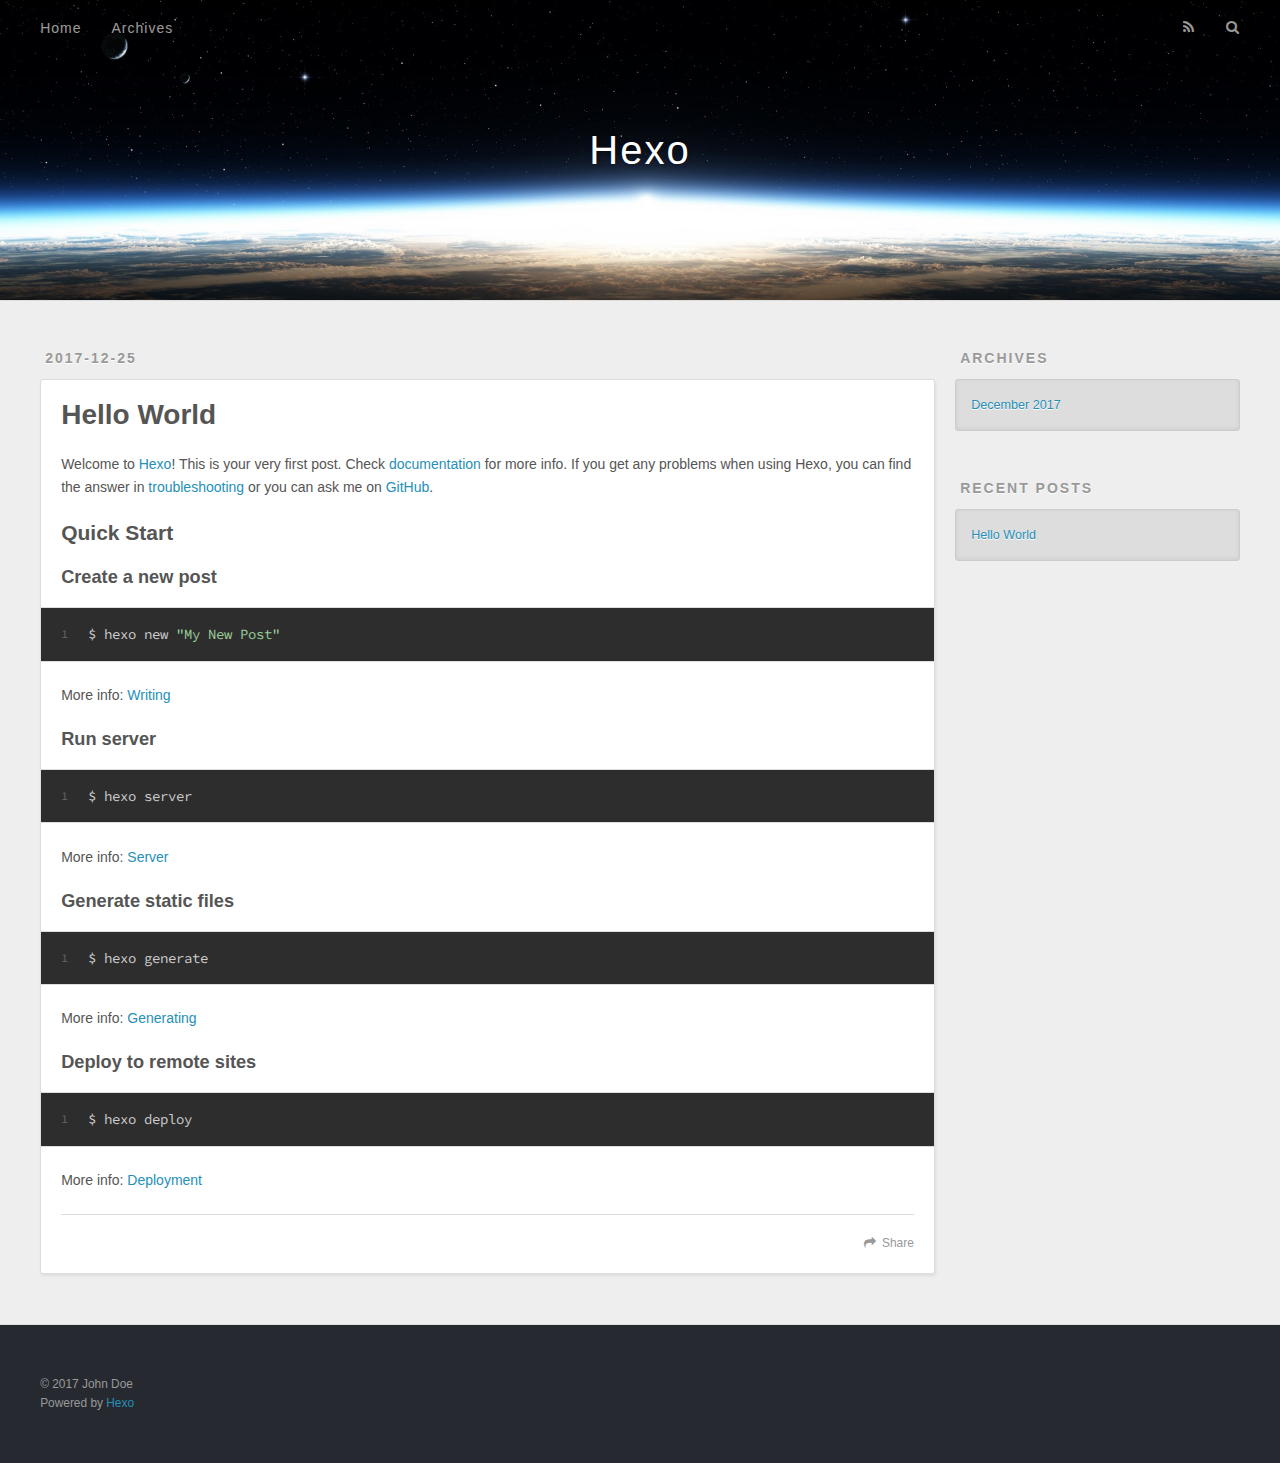
==== index.html @ cd7e205b "Site updated: 2017-12-25 20:25:57" ====
<!DOCTYPE html>
<html>
<head>
  <meta charset="utf-8">
  

  
  <title>Hexo</title>
  <meta name="viewport" content="width=device-width, initial-scale=1, maximum-scale=1">
  <meta property="og:type" content="website">
<meta property="og:title" content="Hexo">
<meta property="og:url" content="http://yoursite.com/index.html">
<meta property="og:site_name" content="Hexo">
<meta name="twitter:card" content="summary">
<meta name="twitter:title" content="Hexo">
  
    <link rel="alternate" href="/atom.xml" title="Hexo" type="application/atom+xml">
  
  
    <link rel="icon" href="/favicon.png">
  
  
    <link href="//fonts.googleapis.com/css?family=Source+Code+Pro" rel="stylesheet" type="text/css">
  
  <link rel="stylesheet" href="/css/style.css">
</head>

<body>
  <div id="container">
    <div id="wrap">
      <header id="header">
  <div id="banner"></div>
  <div id="header-outer" class="outer">
    <div id="header-title" class="inner">
      <h1 id="logo-wrap">
        <a href="/" id="logo">Hexo</a>
      </h1>
      
    </div>
    <div id="header-inner" class="inner">
      <nav id="main-nav">
        <a id="main-nav-toggle" class="nav-icon"></a>
        
          <a class="main-nav-link" href="/">Home</a>
        
          <a class="main-nav-link" href="/archives">Archives</a>
        
      </nav>
      <nav id="sub-nav">
        
          <a id="nav-rss-link" class="nav-icon" href="/atom.xml" title="RSS Feed"></a>
        
        <a id="nav-search-btn" class="nav-icon" title="Search"></a>
      </nav>
      <div id="search-form-wrap">
        <form action="//google.com/search" method="get" accept-charset="UTF-8" class="search-form"><input type="search" name="q" class="search-form-input" placeholder="Search"><button type="submit" class="search-form-submit">&#xF002;</button><input type="hidden" name="sitesearch" value="http://yoursite.com"></form>
      </div>
    </div>
  </div>
</header>
      <div class="outer">
        <section id="main">
  
    <article id="post-hello-world" class="article article-type-post" itemscope itemprop="blogPost">
  <div class="article-meta">
    <a href="/2017/12/25/hello-world/" class="article-date">
  <time datetime="2017-12-25T12:20:22.756Z" itemprop="datePublished">2017-12-25</time>
</a>
    
  </div>
  <div class="article-inner">
    
    
      <header class="article-header">
        
  
    <h1 itemprop="name">
      <a class="article-title" href="/2017/12/25/hello-world/">Hello World</a>
    </h1>
  

      </header>
    
    <div class="article-entry" itemprop="articleBody">
      
        <p>Welcome to <a href="https://hexo.io/" target="_blank" rel="noopener">Hexo</a>! This is your very first post. Check <a href="https://hexo.io/docs/" target="_blank" rel="noopener">documentation</a> for more info. If you get any problems when using Hexo, you can find the answer in <a href="https://hexo.io/docs/troubleshooting.html" target="_blank" rel="noopener">troubleshooting</a> or you can ask me on <a href="https://github.com/hexojs/hexo/issues" target="_blank" rel="noopener">GitHub</a>.</p>
<h2 id="Quick-Start"><a href="#Quick-Start" class="headerlink" title="Quick Start"></a>Quick Start</h2><h3 id="Create-a-new-post"><a href="#Create-a-new-post" class="headerlink" title="Create a new post"></a>Create a new post</h3><figure class="highlight bash"><table><tr><td class="gutter"><pre><span class="line">1</span><br></pre></td><td class="code"><pre><span class="line">$ hexo new <span class="string">"My New Post"</span></span><br></pre></td></tr></table></figure>
<p>More info: <a href="https://hexo.io/docs/writing.html" target="_blank" rel="noopener">Writing</a></p>
<h3 id="Run-server"><a href="#Run-server" class="headerlink" title="Run server"></a>Run server</h3><figure class="highlight bash"><table><tr><td class="gutter"><pre><span class="line">1</span><br></pre></td><td class="code"><pre><span class="line">$ hexo server</span><br></pre></td></tr></table></figure>
<p>More info: <a href="https://hexo.io/docs/server.html" target="_blank" rel="noopener">Server</a></p>
<h3 id="Generate-static-files"><a href="#Generate-static-files" class="headerlink" title="Generate static files"></a>Generate static files</h3><figure class="highlight bash"><table><tr><td class="gutter"><pre><span class="line">1</span><br></pre></td><td class="code"><pre><span class="line">$ hexo generate</span><br></pre></td></tr></table></figure>
<p>More info: <a href="https://hexo.io/docs/generating.html" target="_blank" rel="noopener">Generating</a></p>
<h3 id="Deploy-to-remote-sites"><a href="#Deploy-to-remote-sites" class="headerlink" title="Deploy to remote sites"></a>Deploy to remote sites</h3><figure class="highlight bash"><table><tr><td class="gutter"><pre><span class="line">1</span><br></pre></td><td class="code"><pre><span class="line">$ hexo deploy</span><br></pre></td></tr></table></figure>
<p>More info: <a href="https://hexo.io/docs/deployment.html" target="_blank" rel="noopener">Deployment</a></p>

      
    </div>
    <footer class="article-footer">
      <a data-url="http://yoursite.com/2017/12/25/hello-world/" data-id="cjbm6ezu00000p8v0qogr33lc" class="article-share-link">Share</a>
      
      
    </footer>
  </div>
  
</article>


  


</section>
        
          <aside id="sidebar">
  
    

  
    

  
    
  
    
  <div class="widget-wrap">
    <h3 class="widget-title">Archives</h3>
    <div class="widget">
      <ul class="archive-list"><li class="archive-list-item"><a class="archive-list-link" href="/archives/2017/12/">December 2017</a></li></ul>
    </div>
  </div>


  
    
  <div class="widget-wrap">
    <h3 class="widget-title">Recent Posts</h3>
    <div class="widget">
      <ul>
        
          <li>
            <a href="/2017/12/25/hello-world/">Hello World</a>
          </li>
        
      </ul>
    </div>
  </div>

  
</aside>
        
      </div>
      <footer id="footer">
  
  <div class="outer">
    <div id="footer-info" class="inner">
      &copy; 2017 John Doe<br>
      Powered by <a href="http://hexo.io/" target="_blank">Hexo</a>
    </div>
  </div>
</footer>
    </div>
    <nav id="mobile-nav">
  
    <a href="/" class="mobile-nav-link">Home</a>
  
    <a href="/archives" class="mobile-nav-link">Archives</a>
  
</nav>
    

<script src="//ajax.googleapis.com/ajax/libs/jquery/2.0.3/jquery.min.js"></script>


  <link rel="stylesheet" href="/fancybox/jquery.fancybox.css">
  <script src="/fancybox/jquery.fancybox.pack.js"></script>


<script src="/js/script.js"></script>



  </div>
</body>
</html>
---- css/style.css ----
body {
  width: 100%;
}
body:before,
body:after {
  content: "";
  display: table;
}
body:after {
  clear: both;
}
html,
body,
div,
span,
applet,
object,
iframe,
h1,
h2,
h3,
h4,
h5,
h6,
p,
blockquote,
pre,
a,
abbr,
acronym,
address,
big,
cite,
code,
del,
dfn,
em,
img,
ins,
kbd,
q,
s,
samp,
small,
strike,
strong,
sub,
sup,
tt,
var,
dl,
dt,
dd,
ol,
ul,
li,
fieldset,
form,
label,
legend,
table,
caption,
tbody,
tfoot,
thead,
tr,
th,
td {
  margin: 0;
  padding: 0;
  border: 0;
  outline: 0;
  font-weight: inherit;
  font-style: inherit;
  font-family: inherit;
  font-size: 100%;
  vertical-align: baseline;
}
body {
  line-height: 1;
  color: #000;
  background: #fff;
}
ol,
ul {
  list-style: none;
}
table {
  border-collapse: separate;
  border-spacing: 0;
  vertical-align: middle;
}
caption,
th,
td {
  text-align: left;
  font-weight: normal;
  vertical-align: middle;
}
a img {
  border: none;
}
input,
button {
  margin: 0;
  padding: 0;
}
input::-moz-focus-inner,
button::-moz-focus-inner {
  border: 0;
  padding: 0;
}
@font-face {
  font-family: FontAwesome;
  font-style: normal;
  font-weight: normal;
  src: url("fonts/fontawesome-webfont.eot?v=#4.0.3");
  src: url("fonts/fontawesome-webfont.eot?#iefix&v=#4.0.3") format("embedded-opentype"), url("fonts/fontawesome-webfont.woff?v=#4.0.3") format("woff"), url("fonts/fontawesome-webfont.ttf?v=#4.0.3") format("truetype"), url("fonts/fontawesome-webfont.svg#fontawesomeregular?v=#4.0.3") format("svg");
}
html,
body,
#container {
  height: 100%;
}
body {
  background: #eee;
  font: 14px -apple-system, BlinkMacSystemFont, "Segoe UI", "Roboto", "Oxygen", "Ubuntu", "Cantarell", "Fira Sans", "Droid Sans", "Helvetica Neue", sans-serif;
  -webkit-text-size-adjust: 100%;
}
.outer {
  max-width: 1220px;
  margin: 0 auto;
  padding: 0 20px;
}
.outer:before,
.outer:after {
  content: "";
  display: table;
}
.outer:after {
  clear: both;
}
.inner {
  display: inline;
  float: left;
  width: 98.33333333333333%;
  margin: 0 0.833333333333333%;
}
.left,
.alignleft {
  float: left;
}
.right,
.alignright {
  float: right;
}
.clear {
  clear: both;
}
#container {
  position: relative;
}
.mobile-nav-on {
  overflow: hidden;
}
#wrap {
  height: 100%;
  width: 100%;
  position: absolute;
  top: 0;
  left: 0;
  -webkit-transition: 0.2s ease-out;
  -moz-transition: 0.2s ease-out;
  -ms-transition: 0.2s ease-out;
  transition: 0.2s ease-out;
  z-index: 1;
  background: #eee;
}
.mobile-nav-on #wrap {
  left: 280px;
}
@media screen and (min-width: 768px) {
  #main {
    display: inline;
    float: left;
    width: 73.33333333333333%;
    margin: 0 0.833333333333333%;
  }
}
.article-date,
.article-category-link,
.archive-year,
.widget-title {
  text-decoration: none;
  text-transform: uppercase;
  letter-spacing: 2px;
  color: #999;
  margin-bottom: 1em;
  margin-left: 5px;
  line-height: 1em;
  text-shadow: 0 1px #fff;
  font-weight: bold;
}
.article-inner,
.archive-article-inner {
  background: #fff;
  -webkit-box-shadow: 1px 2px 3px #ddd;
  box-shadow: 1px 2px 3px #ddd;
  border: 1px solid #ddd;
  border-radius: 3px;
}
.article-entry h1,
.widget h1 {
  font-size: 2em;
}
.article-entry h2,
.widget h2 {
  font-size: 1.5em;
}
.article-entry h3,
.widget h3 {
  font-size: 1.3em;
}
.article-entry h4,
.widget h4 {
  font-size: 1.2em;
}
.article-entry h5,
.widget h5 {
  font-size: 1em;
}
.article-entry h6,
.widget h6 {
  font-size: 1em;
  color: #999;
}
.article-entry hr,
.widget hr {
  border: 1px dashed #ddd;
}
.article-entry strong,
.widget strong {
  font-weight: bold;
}
.article-entry em,
.widget em,
.article-entry cite,
.widget cite {
  font-style: italic;
}
.article-entry sup,
.widget sup,
.article-entry sub,
.widget sub {
  font-size: 0.75em;
  line-height: 0;
  position: relative;
  vertical-align: baseline;
}
.article-entry sup,
.widget sup {
  top: -0.5em;
}
.article-entry sub,
.widget sub {
  bottom: -0.2em;
}
.article-entry small,
.widget small {
  font-size: 0.85em;
}
.article-entry acronym,
.widget acronym,
.article-entry abbr,
.widget abbr {
  border-bottom: 1px dotted;
}
.article-entry ul,
.widget ul,
.article-entry ol,
.widget ol,
.article-entry dl,
.widget dl {
  margin: 0 20px;
  line-height: 1.6em;
}
.article-entry ul ul,
.widget ul ul,
.article-entry ol ul,
.widget ol ul,
.article-entry ul ol,
.widget ul ol,
.article-entry ol ol,
.widget ol ol {
  margin-top: 0;
  margin-bottom: 0;
}
.article-entry ul,
.widget ul {
  list-style: disc;
}
.article-entry ol,
.widget ol {
  list-style: decimal;
}
.article-entry dt,
.widget dt {
  font-weight: bold;
}
#header {
  height: 300px;
  position: relative;
  border-bottom: 1px solid #ddd;
}
#header:before,
#header:after {
  content: "";
  position: absolute;
  left: 0;
  right: 0;
  height: 40px;
}
#header:before {
  top: 0;
  background: -webkit-linear-gradient(rgba(0,0,0,0.2), transparent);
  background: -moz-linear-gradient(rgba(0,0,0,0.2), transparent);
  background: -ms-linear-gradient(rgba(0,0,0,0.2), transparent);
  background: linear-gradient(rgba(0,0,0,0.2), transparent);
}
#header:after {
  bottom: 0;
  background: -webkit-linear-gradient(transparent, rgba(0,0,0,0.2));
  background: -moz-linear-gradient(transparent, rgba(0,0,0,0.2));
  background: -ms-linear-gradient(transparent, rgba(0,0,0,0.2));
  background: linear-gradient(transparent, rgba(0,0,0,0.2));
}
#header-outer {
  height: 100%;
  position: relative;
}
#header-inner {
  position: relative;
  overflow: hidden;
}
#banner {
  position: absolute;
  top: 0;
  left: 0;
  width: 100%;
  height: 100%;
  background: url("images/banner.jpg") center #000;
  -webkit-background-size: cover;
  -moz-background-size: cover;
  background-size: cover;
  z-index: -1;
}
#header-title {
  text-align: center;
  height: 40px;
  position: absolute;
  top: 50%;
  left: 0;
  margin-top: -20px;
}
#logo,
#subtitle {
  text-decoration: none;
  color: #fff;
  font-weight: 300;
  text-shadow: 0 1px 4px rgba(0,0,0,0.3);
}
#logo {
  font-size: 40px;
  line-height: 40px;
  letter-spacing: 2px;
}
#subtitle {
  font-size: 16px;
  line-height: 16px;
  letter-spacing: 1px;
}
#subtitle-wrap {
  margin-top: 16px;
}
#main-nav {
  float: left;
  margin-left: -15px;
}
.nav-icon,
.main-nav-link {
  float: left;
  color: #fff;
  opacity: 0.6;
  text-decoration: none;
  text-shadow: 0 1px rgba(0,0,0,0.2);
  -webkit-transition: opacity 0.2s;
  -moz-transition: opacity 0.2s;
  -ms-transition: opacity 0.2s;
  transition: opacity 0.2s;
  display: block;
  padding: 20px 15px;
}
.nav-icon:hover,
.main-nav-link:hover {
  opacity: 1;
}
.nav-icon {
  font-family: FontAwesome;
  text-align: center;
  font-size: 14px;
  width: 14px;
  height: 14px;
  padding: 20px 15px;
  position: relative;
  cursor: pointer;
}
.main-nav-link {
  font-weight: 300;
  letter-spacing: 1px;
}
@media screen and (max-width: 479px) {
  .main-nav-link {
    display: none;
  }
}
#main-nav-toggle {
  display: none;
}
#main-nav-toggle:before {
  content: "\f0c9";
}
@media screen and (max-width: 479px) {
  #main-nav-toggle {
    display: block;
  }
}
#sub-nav {
  float: right;
  margin-right: -15px;
}
#nav-rss-link:before {
  content: "\f09e";
}
#nav-search-btn:before {
  content: "\f002";
}
#search-form-wrap {
  position: absolute;
  top: 15px;
  width: 150px;
  height: 30px;
  right: -150px;
  opacity: 0;
  -webkit-transition: 0.2s ease-out;
  -moz-transition: 0.2s ease-out;
  -ms-transition: 0.2s ease-out;
  transition: 0.2s ease-out;
}
#search-form-wrap.on {
  opacity: 1;
  right: 0;
}
@media screen and (max-width: 479px) {
  #search-form-wrap {
    width: 100%;
    right: -100%;
  }
}
.search-form {
  position: absolute;
  top: 0;
  left: 0;
  right: 0;
  background: #fff;
  padding: 5px 15px;
  border-radius: 15px;
  -webkit-box-shadow: 0 0 10px rgba(0,0,0,0.3);
  box-shadow: 0 0 10px rgba(0,0,0,0.3);
}
.search-form-input {
  border: none;
  background: none;
  color: #555;
  width: 100%;
  font: 13px -apple-system, BlinkMacSystemFont, "Segoe UI", "Roboto", "Oxygen", "Ubuntu", "Cantarell", "Fira Sans", "Droid Sans", "Helvetica Neue", sans-serif;
  outline: none;
}
.search-form-input::-webkit-search-results-decoration,
.search-form-input::-webkit-search-cancel-button {
  -webkit-appearance: none;
}
.search-form-submit {
  position: absolute;
  top: 50%;
  right: 10px;
  margin-top: -7px;
  font: 13px FontAwesome;
  border: none;
  background: none;
  color: #bbb;
  cursor: pointer;
}
.search-form-submit:hover,
.search-form-submit:focus {
  color: #777;
}
.article {
  margin: 50px 0;
}
.article-inner {
  overflow: hidden;
}
.article-meta:before,
.article-meta:after {
  content: "";
  display: table;
}
.article-meta:after {
  clear: both;
}
.article-date {
  float: left;
}
.article-category {
  float: left;
  line-height: 1em;
  color: #ccc;
  text-shadow: 0 1px #fff;
  margin-left: 8px;
}
.article-category:before {
  content: "\2022";
}
.article-category-link {
  margin: 0 12px 1em;
}
.article-header {
  padding: 20px 20px 0;
}
.article-title {
  text-decoration: none;
  font-size: 2em;
  font-weight: bold;
  color: #555;
  line-height: 1.1em;
  -webkit-transition: color 0.2s;
  -moz-transition: color 0.2s;
  -ms-transition: color 0.2s;
  transition: color 0.2s;
}
a.article-title:hover {
  color: #258fb8;
}
.article-entry {
  color: #555;
  padding: 0 20px;
}
.article-entry:before,
.article-entry:after {
  content: "";
  display: table;
}
.article-entry:after {
  clear: both;
}
.article-entry p,
.article-entry table {
  line-height: 1.6em;
  margin: 1.6em 0;
}
.article-entry h1,
.article-entry h2,
.article-entry h3,
.article-entry h4,
.article-entry h5,
.article-entry h6 {
  font-weight: bold;
}
.article-entry h1,
.article-entry h2,
.article-entry h3,
.article-entry h4,
.article-entry h5,
.article-entry h6 {
  line-height: 1.1em;
  margin: 1.1em 0;
}
.article-entry a {
  color: #258fb8;
  text-decoration: none;
}
.article-entry a:hover {
  text-decoration: underline;
}
.article-entry ul,
.article-entry ol,
.article-entry dl {
  margin-top: 1.6em;
  margin-bottom: 1.6em;
}
.article-entry img,
.article-entry video {
  max-width: 100%;
  height: auto;
  display: block;
  margin: auto;
}
.article-entry iframe {
  border: none;
}
.article-entry table {
  width: 100%;
  border-collapse: collapse;
  border-spacing: 0;
}
.article-entry th {
  font-weight: bold;
  border-bottom: 3px solid #ddd;
  padding-bottom: 0.5em;
}
.article-entry td {
  border-bottom: 1px solid #ddd;
  padding: 10px 0;
}
.article-entry blockquote {
  font-family: Georgia, "Times New Roman", serif;
  font-size: 1.4em;
  margin: 1.6em 20px;
  text-align: center;
}
.article-entry blockquote footer {
  font-size: 14px;
  margin: 1.6em 0;
  font-family: -apple-system, BlinkMacSystemFont, "Segoe UI", "Roboto", "Oxygen", "Ubuntu", "Cantarell", "Fira Sans", "Droid Sans", "Helvetica Neue", sans-serif;
}
.article-entry blockquote footer cite:before {
  content: "—";
  padding: 0 0.5em;
}
.article-entry .pullquote {
  text-align: left;
  width: 45%;
  margin: 0;
}
.article-entry .pullquote.left {
  margin-left: 0.5em;
  margin-right: 1em;
}
.article-entry .pullquote.right {
  margin-right: 0.5em;
  margin-left: 1em;
}
.article-entry .caption {
  color: #999;
  display: block;
  font-size: 0.9em;
  margin-top: 0.5em;
  position: relative;
  text-align: center;
}
.article-entry .video-container {
  position: relative;
  padding-top: 56.25%;
  height: 0;
  overflow: hidden;
}
.article-entry .video-container iframe,
.article-entry .video-container object,
.article-entry .video-container embed {
  position: absolute;
  top: 0;
  left: 0;
  width: 100%;
  height: 100%;
  margin-top: 0;
}
.article-more-link a {
  display: inline-block;
  line-height: 1em;
  padding: 6px 15px;
  border-radius: 15px;
  background: #eee;
  color: #999;
  text-shadow: 0 1px #fff;
  text-decoration: none;
}
.article-more-link a:hover {
  background: #258fb8;
  color: #fff;
  text-decoration: none;
  text-shadow: 0 1px #1e7293;
}
.article-footer {
  font-size: 0.85em;
  line-height: 1.6em;
  border-top: 1px solid #ddd;
  padding-top: 1.6em;
  margin: 0 20px 20px;
}
.article-footer:before,
.article-footer:after {
  content: "";
  display: table;
}
.article-footer:after {
  clear: both;
}
.article-footer a {
  color: #999;
  text-decoration: none;
}
.article-footer a:hover {
  color: #555;
}
.article-tag-list-item {
  float: left;
  margin-right: 10px;
}
.article-tag-list-link:before {
  content: "#";
}
.article-comment-link {
  float: right;
}
.article-comment-link:before {
  content: "\f075";
  font-family: FontAwesome;
  padding-right: 8px;
}
.article-share-link {
  cursor: pointer;
  float: right;
  margin-left: 20px;
}
.article-share-link:before {
  content: "\f064";
  font-family: FontAwesome;
  padding-right: 6px;
}
#article-nav {
  position: relative;
}
#article-nav:before,
#article-nav:after {
  content: "";
  display: table;
}
#article-nav:after {
  clear: both;
}
@media screen and (min-width: 768px) {
  #article-nav {
    margin: 50px 0;
  }
  #article-nav:before {
    width: 8px;
    height: 8px;
    position: absolute;
    top: 50%;
    left: 50%;
    margin-top: -4px;
    margin-left: -4px;
    content: "";
    border-radius: 50%;
    background: #ddd;
    -webkit-box-shadow: 0 1px 2px #fff;
    box-shadow: 0 1px 2px #fff;
  }
}
.article-nav-link-wrap {
  text-decoration: none;
  text-shadow: 0 1px #fff;
  color: #999;
  -webkit-box-sizing: border-box;
  -moz-box-sizing: border-box;
  box-sizing: border-box;
  margin-top: 50px;
  text-align: center;
  display: block;
}
.article-nav-link-wrap:hover {
  color: #555;
}
@media screen and (min-width: 768px) {
  .article-nav-link-wrap {
    width: 50%;
    margin-top: 0;
  }
}
@media screen and (min-width: 768px) {
  #article-nav-newer {
    float: left;
    text-align: right;
    padding-right: 20px;
  }
}
@media screen and (min-width: 768px) {
  #article-nav-older {
    float: right;
    text-align: left;
    padding-left: 20px;
  }
}
.article-nav-caption {
  text-transform: uppercase;
  letter-spacing: 2px;
  color: #ddd;
  line-height: 1em;
  font-weight: bold;
}
#article-nav-newer .article-nav-caption {
  margin-right: -2px;
}
.article-nav-title {
  font-size: 0.85em;
  line-height: 1.6em;
  margin-top: 0.5em;
}
.article-share-box {
  position: absolute;
  display: none;
  background: #fff;
  -webkit-box-shadow: 1px 2px 10px rgba(0,0,0,0.2);
  box-shadow: 1px 2px 10px rgba(0,0,0,0.2);
  border-radius: 3px;
  margin-left: -145px;
  overflow: hidden;
  z-index: 1;
}
.article-share-box.on {
  display: block;
}
.article-share-input {
  width: 100%;
  background: none;
  -webkit-box-sizing: border-box;
  -moz-box-sizing: border-box;
  box-sizing: border-box;
  font: 14px -apple-system, BlinkMacSystemFont, "Segoe UI", "Roboto", "Oxygen", "Ubuntu", "Cantarell", "Fira Sans", "Droid Sans", "Helvetica Neue", sans-serif;
  padding: 0 15px;
  color: #555;
  outline: none;
  border: 1px solid #ddd;
  border-radius: 3px 3px 0 0;
  height: 36px;
  line-height: 36px;
}
.article-share-links {
  background: #eee;
}
.article-share-links:before,
.article-share-links:after {
  content: "";
  display: table;
}
.article-share-links:after {
  clear: both;
}
.article-share-twitter,
.article-share-facebook,
.article-share-pinterest,
.article-share-google {
  width: 50px;
  height: 36px;
  display: block;
  float: left;
  position: relative;
  color: #999;
  text-shadow: 0 1px #fff;
}
.article-share-twitter:before,
.article-share-facebook:before,
.article-share-pinterest:before,
.article-share-google:before {
  font-size: 20px;
  font-family: FontAwesome;
  width: 20px;
  height: 20px;
  position: absolute;
  top: 50%;
  left: 50%;
  margin-top: -10px;
  margin-left: -10px;
  text-align: center;
}
.article-share-twitter:hover,
.article-share-facebook:hover,
.article-share-pinterest:hover,
.article-share-google:hover {
  color: #fff;
}
.article-share-twitter:before {
  content: "\f099";
}
.article-share-twitter:hover {
  background: #00aced;
  text-shadow: 0 1px #008abe;
}
.article-share-facebook:before {
  content: "\f09a";
}
.article-share-facebook:hover {
  background: #3b5998;
  text-shadow: 0 1px #2f477a;
}
.article-share-pinterest:before {
  content: "\f0d2";
}
.article-share-pinterest:hover {
  background: #cb2027;
  text-shadow: 0 1px #a21a1f;
}
.article-share-google:before {
  content: "\f0d5";
}
.article-share-google:hover {
  background: #dd4b39;
  text-shadow: 0 1px #be3221;
}
.article-gallery {
  background: #000;
  position: relative;
}
.article-gallery-photos {
  position: relative;
  overflow: hidden;
}
.article-gallery-img {
  display: none;
  max-width: 100%;
}
.article-gallery-img:first-child {
  display: block;
}
.article-gallery-img.loaded {
  position: absolute;
  display: block;
}
.article-gallery-img img {
  display: block;
  max-width: 100%;
  margin: 0 auto;
}
#comments {
  background: #fff;
  -webkit-box-shadow: 1px 2px 3px #ddd;
  box-shadow: 1px 2px 3px #ddd;
  padding: 20px;
  border: 1px solid #ddd;
  border-radius: 3px;
  margin: 50px 0;
}
#comments a {
  color: #258fb8;
}
.archives-wrap {
  margin: 50px 0;
}
.archives:before,
.archives:after {
  content: "";
  display: table;
}
.archives:after {
  clear: both;
}
.archive-year-wrap {
  margin-bottom: 1em;
}
.archives {
  -webkit-column-gap: 10px;
  -moz-column-gap: 10px;
  column-gap: 10px;
}
@media screen and (min-width: 480px) and (max-width: 767px) {
  .archives {
    -webkit-column-count: 2;
    -moz-column-count: 2;
    column-count: 2;
  }
}
@media screen and (min-width: 768px) {
  .archives {
    -webkit-column-count: 3;
    -moz-column-count: 3;
    column-count: 3;
  }
}
.archive-article {
  -webkit-column-break-inside: avoid;
  page-break-inside: avoid;
  overflow: hidden;
  break-inside: avoid-column;
}
.archive-article-inner {
  padding: 10px;
  margin-bottom: 15px;
}
.archive-article-title {
  text-decoration: none;
  font-weight: bold;
  color: #555;
  -webkit-transition: color 0.2s;
  -moz-transition: color 0.2s;
  -ms-transition: color 0.2s;
  transition: color 0.2s;
  line-height: 1.6em;
}
.archive-article-title:hover {
  color: #258fb8;
}
.archive-article-footer {
  margin-top: 1em;
}
.archive-article-date {
  color: #999;
  text-decoration: none;
  font-size: 0.85em;
  line-height: 1em;
  margin-bottom: 0.5em;
  display: block;
}
#page-nav {
  margin: 50px auto;
  background: #fff;
  -webkit-box-shadow: 1px 2px 3px #ddd;
  box-shadow: 1px 2px 3px #ddd;
  border: 1px solid #ddd;
  border-radius: 3px;
  text-align: center;
  color: #999;
  overflow: hidden;
}
#page-nav:before,
#page-nav:after {
  content: "";
  display: table;
}
#page-nav:after {
  clear: both;
}
#page-nav a,
#page-nav span {
  padding: 10px 20px;
  line-height: 1;
  height: 2ex;
}
#page-nav a {
  color: #999;
  text-decoration: none;
}
#page-nav a:hover {
  background: #999;
  color: #fff;
}
#page-nav .prev {
  float: left;
}
#page-nav .next {
  float: right;
}
#page-nav .page-number {
  display: inline-block;
}
@media screen and (max-width: 479px) {
  #page-nav .page-number {
    display: none;
  }
}
#page-nav .current {
  color: #555;
  font-weight: bold;
}
#page-nav .space {
  color: #ddd;
}
#footer {
  background: #262a30;
  padding: 50px 0;
  border-top: 1px solid #ddd;
  color: #999;
}
#footer a {
  color: #258fb8;
  text-decoration: none;
}
#footer a:hover {
  text-decoration: underline;
}
#footer-info {
  line-height: 1.6em;
  font-size: 0.85em;
}
.article-entry pre,
.article-entry .highlight {
  background: #2d2d2d;
  margin: 0 -20px;
  padding: 15px 20px;
  border-style: solid;
  border-color: #ddd;
  border-width: 1px 0;
  overflow: auto;
  color: #ccc;
  line-height: 22.400000000000002px;
}
.article-entry .highlight .gutter pre,
.article-entry .gist .gist-file .gist-data .line-numbers {
  color: #666;
  font-size: 0.85em;
}
.article-entry pre,
.article-entry code {
  font-family: "Source Code Pro", Consolas, Monaco, Menlo, Consolas, monospace;
}
.article-entry code {
  background: #eee;
  text-shadow: 0 1px #fff;
  padding: 0 0.3em;
}
.article-entry pre code {
  background: none;
  text-shadow: none;
  padding: 0;
}
.article-entry .highlight pre {
  border: none;
  margin: 0;
  padding: 0;
}
.article-entry .highlight table {
  margin: 0;
  width: auto;
}
.article-entry .highlight td {
  border: none;
  padding: 0;
}
.article-entry .highlight figcaption {
  font-size: 0.85em;
  color: #999;
  line-height: 1em;
  margin-bottom: 1em;
}
.article-entry .highlight figcaption:before,
.article-entry .highlight figcaption:after {
  content: "";
  display: table;
}
.article-entry .highlight figcaption:after {
  clear: both;
}
.article-entry .highlight figcaption a {
  float: right;
}
.article-entry .highlight .gutter pre {
  text-align: right;
  padding-right: 20px;
}
.article-entry .highlight .line {
  height: 22.400000000000002px;
}
.article-entry .highlight .line.marked {
  background: #515151;
}
.article-entry .gist {
  margin: 0 -20px;
  border-style: solid;
  border-color: #ddd;
  border-width: 1px 0;
  background: #2d2d2d;
  padding: 15px 20px 15px 0;
}
.article-entry .gist .gist-file {
  border: none;
  font-family: "Source Code Pro", Consolas, Monaco, Menlo, Consolas, monospace;
  margin: 0;
}
.article-entry .gist .gist-file .gist-data {
  background: none;
  border: none;
}
.article-entry .gist .gist-file .gist-data .line-numbers {
  background: none;
  border: none;
  padding: 0 20px 0 0;
}
.article-entry .gist .gist-file .gist-data .line-data {
  padding: 0 !important;
}
.article-entry .gist .gist-file .highlight {
  margin: 0;
  padding: 0;
  border: none;
}
.article-entry .gist .gist-file .gist-meta {
  background: #2d2d2d;
  color: #999;
  font: 0.85em -apple-system, BlinkMacSystemFont, "Segoe UI", "Roboto", "Oxygen", "Ubuntu", "Cantarell", "Fira Sans", "Droid Sans", "Helvetica Neue", sans-serif;
  text-shadow: 0 0;
  padding: 0;
  margin-top: 1em;
  margin-left: 20px;
}
.article-entry .gist .gist-file .gist-meta a {
  color: #258fb8;
  font-weight: normal;
}
.article-entry .gist .gist-file .gist-meta a:hover {
  text-decoration: underline;
}
pre .comment,
pre .title {
  color: #999;
}
pre .variable,
pre .attribute,
pre .tag,
pre .regexp,
pre .ruby .constant,
pre .xml .tag .title,
pre .xml .pi,
pre .xml .doctype,
pre .html .doctype,
pre .css .id,
pre .css .class,
pre .css .pseudo {
  color: #f2777a;
}
pre .number,
pre .preprocessor,
pre .built_in,
pre .literal,
pre .params,
pre .constant {
  color: #f99157;
}
pre .class,
pre .ruby .class .title,
pre .css .rules .attribute {
  color: #9c9;
}
pre .string,
pre .value,
pre .inheritance,
pre .header,
pre .ruby .symbol,
pre .xml .cdata {
  color: #9c9;
}
pre .css .hexcolor {
  color: #6cc;
}
pre .function,
pre .python .decorator,
pre .python .title,
pre .ruby .function .title,
pre .ruby .title .keyword,
pre .perl .sub,
pre .javascript .title,
pre .coffeescript .title {
  color: #69c;
}
pre .keyword,
pre .javascript .function {
  color: #c9c;
}
@media screen and (max-width: 479px) {
  #mobile-nav {
    position: absolute;
    top: 0;
    left: 0;
    width: 280px;
    height: 100%;
    background: #191919;
    border-right: 1px solid #fff;
  }
}
@media screen and (max-width: 479px) {
  .mobile-nav-link {
    display: block;
    color: #999;
    text-decoration: none;
    padding: 15px 20px;
    font-weight: bold;
  }
  .mobile-nav-link:hover {
    color: #fff;
  }
}
@media screen and (min-width: 768px) {
  #sidebar {
    display: inline;
    float: left;
    width: 23.333333333333332%;
    margin: 0 0.833333333333333%;
  }
}
.widget-wrap {
  margin: 50px 0;
}
.widget {
  color: #777;
  text-shadow: 0 1px #fff;
  background: #ddd;
  -webkit-box-shadow: 0 -1px 4px #ccc inset;
  box-shadow: 0 -1px 4px #ccc inset;
  border: 1px solid #ccc;
  padding: 15px;
  border-radius: 3px;
}
.widget a {
  color: #258fb8;
  text-decoration: none;
}
.widget a:hover {
  text-decoration: underline;
}
.widget ul ul,
.widget ol ul,
.widget dl ul,
.widget ul ol,
.widget ol ol,
.widget dl ol,
.widget ul dl,
.widget ol dl,
.widget dl dl {
  margin-left: 15px;
  list-style: disc;
}
.widget {
  line-height: 1.6em;
  word-wrap: break-word;
  font-size: 0.9em;
}
.widget ul,
.widget ol {
  list-style: none;
  margin: 0;
}
.widget ul ul,
.widget ol ul,
.widget ul ol,
.widget ol ol {
  margin: 0 20px;
}
.widget ul ul,
.widget ol ul {
  list-style: disc;
}
.widget ul ol,
.widget ol ol {
  list-style: decimal;
}
.category-list-count,
.tag-list-count,
.archive-list-count {
  padding-left: 5px;
  color: #999;
  font-size: 0.85em;
}
.category-list-count:before,
.tag-list-count:before,
.archive-list-count:before {
  content: "(";
}
.category-list-count:after,
.tag-list-count:after,
.archive-list-count:after {
  content: ")";
}
.tagcloud a {
  margin-right: 5px;
  display: inline-block;
}
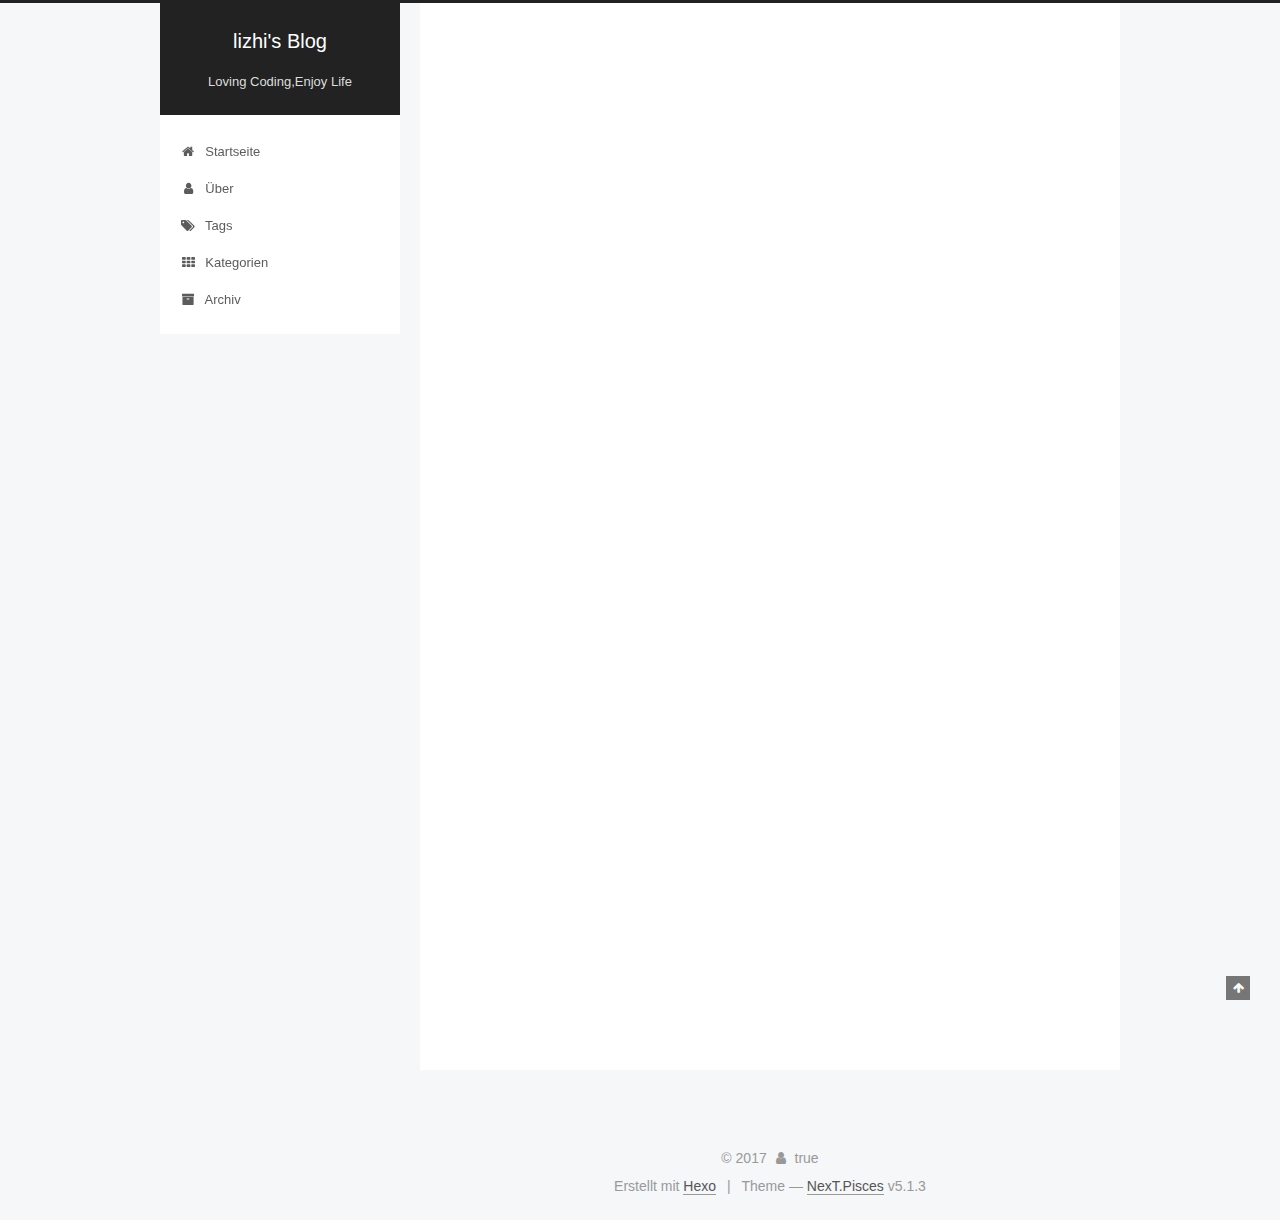
==== commit 47153b50: "Site updated: 2017-12-27 14:15:06" ====
--- a/index.html
+++ b/index.html
@@ -1,89 +1,339 @@
 <!DOCTYPE html>
-<html>
+
+
+
+  
+
+
+<html class="theme-next pisces use-motion" lang="zhililiu">
 <head>
-  <meta charset="utf-8">
-  
-
-  
-  <title>Hexo</title>
-  <meta name="viewport" content="width=device-width, initial-scale=1, maximum-scale=1">
-  <meta property="og:type" content="website">
-<meta property="og:title" content="Hexo">
-<meta property="og:url" content="http://yoursite.com/index.html">
-<meta property="og:site_name" content="Hexo">
+  <meta charset="UTF-8"/>
+<meta http-equiv="X-UA-Compatible" content="IE=edge" />
+<meta name="viewport" content="width=device-width, initial-scale=1, maximum-scale=1"/>
+<meta name="theme-color" content="#222">
+
+
+
+
+
+
+
+
+
+<meta http-equiv="Cache-Control" content="no-transform" />
+<meta http-equiv="Cache-Control" content="no-siteapp" />
+
+
+
+
+
+
+
+
+
+
+
+
+
+
+
+
+  
+  
+  <link href="/lib/fancybox/source/jquery.fancybox.css?v=2.1.5" rel="stylesheet" type="text/css" />
+
+
+
+
+
+
+
+<link href="/lib/font-awesome/css/font-awesome.min.css?v=4.6.2" rel="stylesheet" type="text/css" />
+
+<link href="/css/main.css?v=5.1.3" rel="stylesheet" type="text/css" />
+
+
+  <link rel="apple-touch-icon" sizes="180x180" href="/images/apple-touch-icon-next.png?v=5.1.3">
+
+
+  <link rel="icon" type="image/png" sizes="32x32" href="/images/favicon-32x32-next.png?v=5.1.3">
+
+
+  <link rel="icon" type="image/png" sizes="16x16" href="/images/favicon-16x16-next.png?v=5.1.3">
+
+
+  <link rel="mask-icon" href="/images/logo.svg?v=5.1.3" color="#222">
+
+
+
+
+
+  <meta name="keywords" content="Python,Life,Android" />
+
+
+
+
+
+
+
+
+
+
+<meta name="description" content="llz-line">
+<meta property="og:type" content="website">
+<meta property="og:title" content="lizhi&#39;s Blog">
+<meta property="og:url" content="https://github.com/zhililiu/zhililiu.github.io.git/index.html">
+<meta property="og:site_name" content="lizhi&#39;s Blog">
+<meta property="og:description" content="llz-line">
+<meta property="og:locale" content="zhililiu">
 <meta name="twitter:card" content="summary">
-<meta name="twitter:title" content="Hexo">
-  
-    <link rel="alternate" href="/atom.xml" title="Hexo" type="application/atom+xml">
-  
-  
-    <link rel="icon" href="/favicon.png">
-  
-  
-    <link href="//fonts.googleapis.com/css?family=Source+Code+Pro" rel="stylesheet" type="text/css">
-  
-  <link rel="stylesheet" href="/css/style.css">
+<meta name="twitter:title" content="lizhi&#39;s Blog">
+<meta name="twitter:description" content="llz-line">
+
+
+
+<script type="text/javascript" id="hexo.configurations">
+  var NexT = window.NexT || {};
+  var CONFIG = {
+    root: '/',
+    scheme: 'Pisces',
+    version: '5.1.3',
+    sidebar: {"position":"left","display":"post","offset":12,"b2t":false,"scrollpercent":false,"onmobile":false},
+    fancybox: true,
+    tabs: true,
+    motion: {"enable":true,"async":false,"transition":{"post_block":"fadeIn","post_header":"slideDownIn","post_body":"slideDownIn","coll_header":"slideLeftIn","sidebar":"slideUpIn"}},
+    duoshuo: {
+      userId: '0',
+      author: 'Author'
+    },
+    algolia: {
+      applicationID: '',
+      apiKey: '',
+      indexName: '',
+      hits: {"per_page":10},
+      labels: {"input_placeholder":"Search for Posts","hits_empty":"We didn't find any results for the search: ${query}","hits_stats":"${hits} results found in ${time} ms"}
+    }
+  };
+</script>
+
+
+
+  <link rel="canonical" href="https://github.com/zhililiu/zhililiu.github.io.git/"/>
+
+
+
+
+
+  <title>lizhi's Blog</title>
+  
+
+
+
+
+
+
+
+
 </head>
 
-<body>
-  <div id="container">
-    <div id="wrap">
-      <header id="header">
-  <div id="banner"></div>
-  <div id="header-outer" class="outer">
-    <div id="header-title" class="inner">
-      <h1 id="logo-wrap">
-        <a href="/" id="logo">Hexo</a>
-      </h1>
-      
+<body itemscope itemtype="http://schema.org/WebPage" lang="zhililiu">
+
+  
+  
+    
+  
+
+  <div class="container sidebar-position-left 
+  page-home">
+    <div class="headband"></div>
+
+    <header id="header" class="header" itemscope itemtype="http://schema.org/WPHeader">
+      <div class="header-inner"><div class="site-brand-wrapper">
+  <div class="site-meta ">
+    
+
+    <div class="custom-logo-site-title">
+      <a href="/"  class="brand" rel="start">
+        <span class="logo-line-before"><i></i></span>
+        <span class="site-title">lizhi's Blog</span>
+        <span class="logo-line-after"><i></i></span>
+      </a>
     </div>
-    <div id="header-inner" class="inner">
-      <nav id="main-nav">
-        <a id="main-nav-toggle" class="nav-icon"></a>
-        
-          <a class="main-nav-link" href="/">Home</a>
-        
-          <a class="main-nav-link" href="/archives">Archives</a>
-        
-      </nav>
-      <nav id="sub-nav">
-        
-          <a id="nav-rss-link" class="nav-icon" href="/atom.xml" title="RSS Feed"></a>
-        
-        <a id="nav-search-btn" class="nav-icon" title="Search"></a>
-      </nav>
-      <div id="search-form-wrap">
-        <form action="//google.com/search" method="get" accept-charset="UTF-8" class="search-form"><input type="search" name="q" class="search-form-input" placeholder="Search"><button type="submit" class="search-form-submit">&#xF002;</button><input type="hidden" name="sitesearch" value="http://yoursite.com"></form>
-      </div>
-    </div>
+      
+        <p class="site-subtitle">Loving Coding,Enjoy Life</p>
+      
   </div>
-</header>
-      <div class="outer">
-        <section id="main">
-  
-    <article id="post-hello-world" class="article article-type-post" itemscope itemprop="blogPost">
-  <div class="article-meta">
-    <a href="/2017/12/25/hello-world/" class="article-date">
-  <time datetime="2017-12-25T12:20:22.756Z" itemprop="datePublished">2017-12-25</time>
-</a>
-    
+
+  <div class="site-nav-toggle">
+    <button>
+      <span class="btn-bar"></span>
+      <span class="btn-bar"></span>
+      <span class="btn-bar"></span>
+    </button>
   </div>
-  <div class="article-inner">
-    
-    
-      <header class="article-header">
-        
-  
-    <h1 itemprop="name">
-      <a class="article-title" href="/2017/12/25/hello-world/">Hello World</a>
-    </h1>
-  
-
+</div>
+
+<nav class="site-nav">
+  
+
+  
+    <ul id="menu" class="menu">
+      
+        
+        <li class="menu-item menu-item-home">
+          <a href="/" rel="section">
+            
+              <i class="menu-item-icon fa fa-fw fa-home"></i> <br />
+            
+            Startseite
+          </a>
+        </li>
+      
+        
+        <li class="menu-item menu-item-about">
+          <a href="/about/" rel="section">
+            
+              <i class="menu-item-icon fa fa-fw fa-user"></i> <br />
+            
+            Über
+          </a>
+        </li>
+      
+        
+        <li class="menu-item menu-item-tags">
+          <a href="/tags/" rel="section">
+            
+              <i class="menu-item-icon fa fa-fw fa-tags"></i> <br />
+            
+            Tags
+          </a>
+        </li>
+      
+        
+        <li class="menu-item menu-item-categories">
+          <a href="/categories/" rel="section">
+            
+              <i class="menu-item-icon fa fa-fw fa-th"></i> <br />
+            
+            Kategorien
+          </a>
+        </li>
+      
+        
+        <li class="menu-item menu-item-archives">
+          <a href="/archives/" rel="section">
+            
+              <i class="menu-item-icon fa fa-fw fa-archive"></i> <br />
+            
+            Archiv
+          </a>
+        </li>
+      
+
+      
+    </ul>
+  
+
+  
+</nav>
+
+
+
+ </div>
+    </header>
+
+    <main id="main" class="main">
+      <div class="main-inner">
+        <div class="content-wrap">
+          <div id="content" class="content">
+            
+  <section id="posts" class="posts-expand">
+    
+      
+
+  
+
+  
+  
+  
+
+  <article class="post post-type-normal" itemscope itemtype="http://schema.org/Article">
+  
+  
+  
+  <div class="post-block">
+    <link itemprop="mainEntityOfPage" href="https://github.com/zhililiu/zhililiu.github.io.git/2017/12/25/hello-world/">
+
+    <span hidden itemprop="author" itemscope itemtype="http://schema.org/Person">
+      <meta itemprop="name" content="John Doe">
+      <meta itemprop="description" content="">
+      <meta itemprop="image" content="/images/avatar.gif">
+    </span>
+
+    <span hidden itemprop="publisher" itemscope itemtype="http://schema.org/Organization">
+      <meta itemprop="name" content="lizhi's Blog">
+    </span>
+
+    
+      <header class="post-header">
+
+        
+        
+          <h1 class="post-title" itemprop="name headline">
+                
+                <a class="post-title-link" href="/2017/12/25/hello-world/" itemprop="url">Hello World</a></h1>
+        
+
+        <div class="post-meta">
+          <span class="post-time">
+            
+              <span class="post-meta-item-icon">
+                <i class="fa fa-calendar-o"></i>
+              </span>
+              
+                <span class="post-meta-item-text">Veröffentlicht am</span>
+              
+              <time title="Post created" itemprop="dateCreated datePublished" datetime="2017-12-25T20:20:22+08:00">
+                2017-12-25
+              </time>
+            
+
+            
+
+            
+          </span>
+
+          
+
+          
+            
+          
+
+          
+          
+
+          
+
+          
+
+          
+
+        </div>
       </header>
     
-    <div class="article-entry" itemprop="articleBody">
-      
-        <p>Welcome to <a href="https://hexo.io/" target="_blank" rel="noopener">Hexo</a>! This is your very first post. Check <a href="https://hexo.io/docs/" target="_blank" rel="noopener">documentation</a> for more info. If you get any problems when using Hexo, you can find the answer in <a href="https://hexo.io/docs/troubleshooting.html" target="_blank" rel="noopener">troubleshooting</a> or you can ask me on <a href="https://github.com/hexojs/hexo/issues" target="_blank" rel="noopener">GitHub</a>.</p>
+
+    
+    
+    
+    <div class="post-body" itemprop="articleBody">
+
+      
+      
+
+      
+        
+          
+            <p>Welcome to <a href="https://hexo.io/" target="_blank" rel="noopener">Hexo</a>! This is your very first post. Check <a href="https://hexo.io/docs/" target="_blank" rel="noopener">documentation</a> for more info. If you get any problems when using Hexo, you can find the answer in <a href="https://hexo.io/docs/troubleshooting.html" target="_blank" rel="noopener">troubleshooting</a> or you can ask me on <a href="https://github.com/hexojs/hexo/issues">GitHub</a>.</p>
 <h2 id="Quick-Start"><a href="#Quick-Start" class="headerlink" title="Quick Start"></a>Quick Start</h2><h3 id="Create-a-new-post"><a href="#Create-a-new-post" class="headerlink" title="Create a new post"></a>Create a new post</h3><figure class="highlight bash"><table><tr><td class="gutter"><pre><span class="line">1</span><br></pre></td><td class="code"><pre><span class="line">$ hexo new <span class="string">"My New Post"</span></span><br></pre></td></tr></table></figure>
 <p>More info: <a href="https://hexo.io/docs/writing.html" target="_blank" rel="noopener">Writing</a></p>
 <h3 id="Run-server"><a href="#Run-server" class="headerlink" title="Run server"></a>Run server</h3><figure class="highlight bash"><table><tr><td class="gutter"><pre><span class="line">1</span><br></pre></td><td class="code"><pre><span class="line">$ hexo server</span><br></pre></td></tr></table></figure>
@@ -93,91 +343,316 @@
 <h3 id="Deploy-to-remote-sites"><a href="#Deploy-to-remote-sites" class="headerlink" title="Deploy to remote sites"></a>Deploy to remote sites</h3><figure class="highlight bash"><table><tr><td class="gutter"><pre><span class="line">1</span><br></pre></td><td class="code"><pre><span class="line">$ hexo deploy</span><br></pre></td></tr></table></figure>
 <p>More info: <a href="https://hexo.io/docs/deployment.html" target="_blank" rel="noopener">Deployment</a></p>
 
+          
+        
       
     </div>
-    <footer class="article-footer">
-      <a data-url="http://yoursite.com/2017/12/25/hello-world/" data-id="cjbm6ezu00000p8v0qogr33lc" class="article-share-link">Share</a>
-      
+    
+    
+    
+
+    
+
+    
+
+    
+
+    <footer class="post-footer">
+      
+
+      
+
+      
+
+      
+      
+        <div class="post-eof"></div>
       
     </footer>
   </div>
   
-</article>
-
-
-  
-
-
-</section>
-        
-          <aside id="sidebar">
-  
-    
-
-  
-    
-
-  
-    
-  
-    
-  <div class="widget-wrap">
-    <h3 class="widget-title">Archives</h3>
-    <div class="widget">
-      <ul class="archive-list"><li class="archive-list-item"><a class="archive-list-link" href="/archives/2017/12/">December 2017</a></li></ul>
+  
+  
+  </article>
+
+
+    
+  </section>
+
+  
+
+
+          </div>
+          
+
+
+          
+
+        </div>
+        
+          
+  
+  <div class="sidebar-toggle">
+    <div class="sidebar-toggle-line-wrap">
+      <span class="sidebar-toggle-line sidebar-toggle-line-first"></span>
+      <span class="sidebar-toggle-line sidebar-toggle-line-middle"></span>
+      <span class="sidebar-toggle-line sidebar-toggle-line-last"></span>
     </div>
   </div>
 
-
-  
-    
-  <div class="widget-wrap">
-    <h3 class="widget-title">Recent Posts</h3>
-    <div class="widget">
-      <ul>
-        
-          <li>
-            <a href="/2017/12/25/hello-world/">Hello World</a>
-          </li>
-        
-      </ul>
+  <aside id="sidebar" class="sidebar">
+    
+    <div class="sidebar-inner">
+
+      
+
+      
+
+      <section class="site-overview-wrap sidebar-panel sidebar-panel-active">
+        <div class="site-overview">
+          <div class="site-author motion-element" itemprop="author" itemscope itemtype="http://schema.org/Person">
+            
+              <p class="site-author-name" itemprop="name">John Doe</p>
+              <p class="site-description motion-element" itemprop="description">llz-line</p>
+          </div>
+
+          <nav class="site-state motion-element">
+
+            
+              <div class="site-state-item site-state-posts">
+              
+                <a href="/archives/">
+              
+                  <span class="site-state-item-count">1</span>
+                  <span class="site-state-item-name">Artikel</span>
+                </a>
+              </div>
+            
+
+            
+
+            
+
+          </nav>
+
+          
+
+          <div class="links-of-author motion-element">
+            
+          </div>
+
+          
+          
+
+          
+          
+
+          
+
+        </div>
+      </section>
+
+      
+
+      
+
     </div>
+  </aside>
+
+
+        
+      </div>
+    </main>
+
+    <footer id="footer" class="footer">
+      <div class="footer-inner">
+        <div class="copyright">&copy; <span itemprop="copyrightYear">2017</span>
+  <span class="with-love">
+    <i class="fa fa-user"></i>
+  </span>
+  <span class="author" itemprop="copyrightHolder">true</span>
+
+  
+</div>
+
+
+  <div class="powered-by">Erstellt mit  <a class="theme-link" target="_blank" href="https://hexo.io">Hexo</a></div>
+
+
+
+  <span class="post-meta-divider">|</span>
+
+
+
+  <div class="theme-info">Theme &mdash; <a class="theme-link" target="_blank" href="https://github.com/iissnan/hexo-theme-next">NexT.Pisces</a> v5.1.3</div>
+
+
+
+
+        
+
+
+
+
+
+
+
+        
+      </div>
+    </footer>
+
+    
+      <div class="back-to-top">
+        <i class="fa fa-arrow-up"></i>
+        
+      </div>
+    
+
+    
+
   </div>
 
   
-</aside>
-        
-      </div>
-      <footer id="footer">
-  
-  <div class="outer">
-    <div id="footer-info" class="inner">
-      &copy; 2017 John Doe<br>
-      Powered by <a href="http://hexo.io/" target="_blank">Hexo</a>
-    </div>
-  </div>
-</footer>
-    </div>
-    <nav id="mobile-nav">
-  
-    <a href="/" class="mobile-nav-link">Home</a>
-  
-    <a href="/archives" class="mobile-nav-link">Archives</a>
-  
-</nav>
-    
-
-<script src="//ajax.googleapis.com/ajax/libs/jquery/2.0.3/jquery.min.js"></script>
-
-
-  <link rel="stylesheet" href="/fancybox/jquery.fancybox.css">
-  <script src="/fancybox/jquery.fancybox.pack.js"></script>
-
-
-<script src="/js/script.js"></script>
-
-
-
-  </div>
+
+<script type="text/javascript">
+  if (Object.prototype.toString.call(window.Promise) !== '[object Function]') {
+    window.Promise = null;
+  }
+</script>
+
+
+
+
+
+
+
+
+
+  
+
+
+
+
+
+
+
+
+
+
+
+
+  
+  
+    <script type="text/javascript" src="/lib/jquery/index.js?v=2.1.3"></script>
+  
+
+  
+  
+    <script type="text/javascript" src="/lib/fastclick/lib/fastclick.min.js?v=1.0.6"></script>
+  
+
+  
+  
+    <script type="text/javascript" src="/lib/jquery_lazyload/jquery.lazyload.js?v=1.9.7"></script>
+  
+
+  
+  
+    <script type="text/javascript" src="/lib/velocity/velocity.min.js?v=1.2.1"></script>
+  
+
+  
+  
+    <script type="text/javascript" src="/lib/velocity/velocity.ui.min.js?v=1.2.1"></script>
+  
+
+  
+  
+    <script type="text/javascript" src="/lib/fancybox/source/jquery.fancybox.pack.js?v=2.1.5"></script>
+  
+
+
+  
+
+
+  <script type="text/javascript" src="/js/src/utils.js?v=5.1.3"></script>
+
+  <script type="text/javascript" src="/js/src/motion.js?v=5.1.3"></script>
+
+
+
+  
+  
+
+
+  <script type="text/javascript" src="/js/src/affix.js?v=5.1.3"></script>
+
+  <script type="text/javascript" src="/js/src/schemes/pisces.js?v=5.1.3"></script>
+
+
+
+  
+
+  
+
+
+  <script type="text/javascript" src="/js/src/bootstrap.js?v=5.1.3"></script>
+
+
+
+  
+
+
+  
+
+
+
+
+	
+
+
+
+
+
+  
+
+
+
+
+
+  
+
+
+
+
+
+
+
+
+
+
+
+
+  
+
+
+
+
+
+  
+
+  
+
+  
+
+  
+  
+
+  
+
+  
+
+  
+
 </body>
-</html>+</html>
--- a/css/main.css
+++ b/css/main.css
@@ -0,0 +1,2993 @@
+/* normalize.css v3.0.2 | MIT License | git.io/normalize */
+html {
+  font-family: sans-serif; /* 1 */
+  -ms-text-size-adjust: 100%; /* 2 */
+  -webkit-text-size-adjust: 100%; /* 2 */
+}
+body {
+  margin: 0;
+}
+article,
+aside,
+details,
+figcaption,
+figure,
+footer,
+header,
+hgroup,
+main,
+menu,
+nav,
+section,
+summary {
+  display: block;
+}
+audio,
+canvas,
+progress,
+video {
+  display: inline-block; /* 1 */
+  vertical-align: baseline; /* 2 */
+}
+audio:not([controls]) {
+  display: none;
+  height: 0;
+}
+[hidden],
+template {
+  display: none;
+}
+a {
+  background-color: transparent;
+}
+a:active,
+a:hover {
+  outline: 0;
+}
+abbr[title] {
+  border-bottom: 1px dotted;
+}
+b,
+strong {
+  font-weight: bold;
+}
+dfn {
+  font-style: italic;
+}
+h1 {
+  font-size: 2em;
+  margin: 0.67em 0;
+}
+mark {
+  background: #ff0;
+  color: #000;
+}
+small {
+  font-size: 80%;
+}
+sub,
+sup {
+  font-size: 75%;
+  line-height: 0;
+  position: relative;
+  vertical-align: baseline;
+}
+sup {
+  top: -0.5em;
+}
+sub {
+  bottom: -0.25em;
+}
+img {
+  border: 0;
+}
+svg:not(:root) {
+  overflow: hidden;
+}
+figure {
+  margin: 1em 40px;
+}
+hr {
+  -moz-box-sizing: content-box;
+  box-sizing: content-box;
+  height: 0;
+}
+pre {
+  overflow: auto;
+}
+code,
+kbd,
+pre,
+samp {
+  font-family: monospace, monospace;
+  font-size: 1em;
+}
+button,
+input,
+optgroup,
+select,
+textarea {
+  color: inherit; /* 1 */
+  font: inherit; /* 2 */
+  margin: 0; /* 3 */
+}
+button {
+  overflow: visible;
+}
+button,
+select {
+  text-transform: none;
+}
+button,
+html input[type="button"],
+input[type="reset"],
+input[type="submit"] {
+  -webkit-appearance: button; /* 2 */
+  cursor: pointer; /* 3 */
+}
+button[disabled],
+html input[disabled] {
+  cursor: default;
+}
+button::-moz-focus-inner,
+input::-moz-focus-inner {
+  border: 0;
+  padding: 0;
+}
+input {
+  line-height: normal;
+}
+input[type="checkbox"],
+input[type="radio"] {
+  box-sizing: border-box; /* 1 */
+  padding: 0; /* 2 */
+}
+input[type="number"]::-webkit-inner-spin-button,
+input[type="number"]::-webkit-outer-spin-button {
+  height: auto;
+}
+input[type="search"] {
+  -webkit-appearance: textfield; /* 1 */
+  -moz-box-sizing: content-box;
+  -webkit-box-sizing: content-box; /* 2 */
+  box-sizing: content-box;
+}
+input[type="search"]::-webkit-search-cancel-button,
+input[type="search"]::-webkit-search-decoration {
+  -webkit-appearance: none;
+}
+fieldset {
+  border: 1px solid #c0c0c0;
+  margin: 0 2px;
+  padding: 0.35em 0.625em 0.75em;
+}
+legend {
+  border: 0; /* 1 */
+  padding: 0; /* 2 */
+}
+textarea {
+  overflow: auto;
+}
+optgroup {
+  font-weight: bold;
+}
+table {
+  border-collapse: collapse;
+  border-spacing: 0;
+}
+td,
+th {
+  padding: 0;
+}
+::selection {
+  background: #262a30;
+  color: #fff;
+}
+body {
+  position: relative;
+  font-family: 'Lato', "PingFang SC", "Microsoft YaHei", sans-serif;
+  font-size: 14px;
+  line-height: 2;
+  color: #555;
+  background: #f5f7f9;
+}
+@media (max-width: 767px) {
+  body {
+    padding-right: 0 !important;
+  }
+}
+@media (min-width: 768px) and (max-width: 991px) {
+  body {
+    padding-right: 0 !important;
+  }
+}
+@media (min-width: 1600px) {
+  body {
+    font-size: 16px;
+  }
+}
+h1,
+h2,
+h3,
+h4,
+h5,
+h6 {
+  margin: 0;
+  padding: 0;
+  font-weight: bold;
+  line-height: 1.5;
+  font-family: 'Lato', "PingFang SC", "Microsoft YaHei", sans-serif;
+}
+h2,
+h3,
+h4,
+h5,
+h6 {
+  margin: 20px 0 15px;
+}
+h1 {
+  font-size: 22px;
+}
+@media (max-width: 767px) {
+  h1 {
+    font-size: 18px;
+  }
+}
+h2 {
+  font-size: 20px;
+}
+@media (max-width: 767px) {
+  h2 {
+    font-size: 16px;
+  }
+}
+h3 {
+  font-size: 18px;
+}
+@media (max-width: 767px) {
+  h3 {
+    font-size: 14px;
+  }
+}
+h4 {
+  font-size: 16px;
+}
+@media (max-width: 767px) {
+  h4 {
+    font-size: 12px;
+  }
+}
+h5 {
+  font-size: 14px;
+}
+@media (max-width: 767px) {
+  h5 {
+    font-size: 10px;
+  }
+}
+h6 {
+  font-size: 12px;
+}
+@media (max-width: 767px) {
+  h6 {
+    font-size: 8px;
+  }
+}
+p {
+  margin: 0 0 20px 0;
+}
+a {
+  color: #555;
+  text-decoration: none;
+  outline: none;
+  border-bottom: 1px solid #999;
+  word-wrap: break-word;
+}
+a:hover {
+  color: #222;
+  border-bottom-color: #222;
+}
+blockquote {
+  margin: 0;
+  padding: 0;
+}
+img {
+  display: block;
+  margin: auto;
+  max-width: 100%;
+  height: auto;
+}
+hr {
+  margin: 40px 0;
+  height: 3px;
+  border: none;
+  background-color: #ddd;
+  background-image: repeating-linear-gradient(-45deg, #fff, #fff 4px, transparent 4px, transparent 8px);
+}
+blockquote {
+  padding: 0 15px;
+  color: #666;
+  border-left: 4px solid #ddd;
+}
+blockquote cite::before {
+  content: "-";
+  padding: 0 5px;
+}
+dt {
+  font-weight: 700;
+}
+dd {
+  margin: 0;
+  padding: 0;
+}
+kbd {
+  border: 1px solid #ccc;
+  border-radius: 0.2em;
+  box-shadow: 0.1em 0.1em 0.2em rgba(0,0,0,0.1);
+  background-color: #f9f9f9;
+  font-family: inherit;
+  background-image: -webkit-linear-gradient(top, #eee, #fff, #eee);
+  padding: 0.1em 0.3em;
+  white-space: nowrap;
+}
+.text-left {
+  text-align: left;
+}
+.text-center {
+  text-align: center;
+}
+.text-right {
+  text-align: right;
+}
+.text-justify {
+  text-align: justify;
+}
+.text-nowrap {
+  white-space: nowrap;
+}
+.text-lowercase {
+  text-transform: lowercase;
+}
+.text-uppercase {
+  text-transform: uppercase;
+}
+.text-capitalize {
+  text-transform: capitalize;
+}
+.center-block {
+  display: block;
+  margin-left: auto;
+  margin-right: auto;
+}
+.clearfix:before,
+.clearfix:after {
+  content: " ";
+  display: table;
+}
+.clearfix:after {
+  clear: both;
+}
+.pullquote {
+  width: 45%;
+}
+.pullquote.left {
+  float: left;
+  margin-left: 5px;
+  margin-right: 10px;
+}
+.pullquote.right {
+  float: right;
+  margin-left: 10px;
+  margin-right: 5px;
+}
+.affix.affix.affix {
+  position: fixed;
+}
+.translation {
+  margin-top: -20px;
+  font-size: 14px;
+  color: #999;
+}
+.scrollbar-measure {
+  width: 100px;
+  height: 100px;
+  overflow: scroll;
+  position: absolute;
+  top: -9999px;
+}
+.use-motion .motion-element {
+  opacity: 0;
+}
+table {
+  margin: 20px 0;
+  width: 100%;
+  border-collapse: collapse;
+  border-spacing: 0;
+  border: 1px solid #ddd;
+  font-size: 14px;
+  table-layout: fixed;
+  word-wrap: break-all;
+}
+table>tbody>tr:nth-of-type(odd) {
+  background-color: #f9f9f9;
+}
+table>tbody>tr:hover {
+  background-color: #f5f5f5;
+}
+caption,
+th,
+td {
+  padding: 8px;
+  text-align: left;
+  vertical-align: middle;
+  font-weight: normal;
+}
+th,
+td {
+  border-bottom: 3px solid #ddd;
+  border-right: 1px solid #eee;
+}
+th {
+  padding-bottom: 10px;
+  font-weight: 700;
+}
+td {
+  border-bottom-width: 1px;
+}
+html,
+body {
+  height: 100%;
+}
+.container {
+  position: relative;
+  min-height: 100%;
+}
+.header-inner {
+  margin: 0 auto;
+  padding: 100px 0 70px;
+  width: 700px;
+}
+@media (min-width: 1600px) {
+  .container .header-inner {
+    width: 900px;
+  }
+}
+.main {
+  padding-bottom: 150px;
+}
+.main-inner {
+  margin: 0 auto;
+  width: 700px;
+}
+@media (min-width: 1600px) {
+  .container .main-inner {
+    width: 900px;
+  }
+}
+.footer {
+  position: absolute;
+  left: 0;
+  bottom: 0;
+  width: 100%;
+  min-height: 50px;
+}
+.footer-inner {
+  box-sizing: border-box;
+  margin: 20px auto;
+  width: 700px;
+}
+@media (min-width: 1600px) {
+  .container .footer-inner {
+    width: 900px;
+  }
+}
+pre,
+.highlight {
+  overflow: auto;
+  margin: 20px 0;
+  padding: 0;
+  font-size: 13px;
+  color: #4d4d4c;
+  background: #f7f7f7;
+  line-height: 1.6;
+}
+pre,
+code {
+  font-family: consolas, Menlo, "PingFang SC", "Microsoft YaHei", monospace;
+}
+code {
+  padding: 2px 4px;
+  word-wrap: break-word;
+  color: #555;
+  background: #eee;
+  border-radius: 3px;
+  font-size: 13px;
+}
+pre {
+  padding: 10px;
+}
+pre code {
+  padding: 0;
+  color: #4d4d4c;
+  background: none;
+  text-shadow: none;
+}
+.highlight {
+  border-radius: 1px;
+}
+.highlight pre {
+  border: none;
+  margin: 0;
+  padding: 10px 0;
+}
+.highlight table {
+  margin: 0;
+  width: auto;
+  border: none;
+}
+.highlight td {
+  border: none;
+  padding: 0;
+}
+.highlight figcaption {
+  font-size: 1em;
+  color: #4d4d4c;
+  line-height: 1em;
+  margin-bottom: 1em;
+}
+.highlight figcaption:before,
+.highlight figcaption:after {
+  content: " ";
+  display: table;
+}
+.highlight figcaption:after {
+  clear: both;
+}
+.highlight figcaption a {
+  float: right;
+  color: #4d4d4c;
+}
+.highlight figcaption a:hover {
+  border-bottom-color: #4d4d4c;
+}
+.highlight .gutter pre {
+  padding-left: 10px;
+  padding-right: 10px;
+  color: #869194;
+  text-align: right;
+  background-color: #eff2f3;
+}
+.highlight .code pre {
+  width: 100%;
+  padding-left: 10px;
+  padding-right: 10px;
+  background-color: #f7f7f7;
+}
+.highlight .line {
+  height: 20px;
+}
+.gutter {
+  -webkit-user-select: none;
+  -moz-user-select: none;
+  -ms-user-select: none;
+  user-select: none;
+}
+.gist table {
+  width: auto;
+}
+.gist table td {
+  border: none;
+}
+pre .deletion {
+  background: #fdd;
+}
+pre .addition {
+  background: #dfd;
+}
+pre .meta {
+  color: #8959a8;
+}
+pre .comment {
+  color: #8e908c;
+}
+pre .variable,
+pre .attribute,
+pre .tag,
+pre .regexp,
+pre .ruby .constant,
+pre .xml .tag .title,
+pre .xml .pi,
+pre .xml .doctype,
+pre .html .doctype,
+pre .css .id,
+pre .css .class,
+pre .css .pseudo {
+  color: #c82829;
+}
+pre .number,
+pre .preprocessor,
+pre .built_in,
+pre .literal,
+pre .params,
+pre .constant,
+pre .command {
+  color: #f5871f;
+}
+pre .ruby .class .title,
+pre .css .rules .attribute,
+pre .string,
+pre .value,
+pre .inheritance,
+pre .header,
+pre .ruby .symbol,
+pre .xml .cdata,
+pre .special,
+pre .number,
+pre .formula {
+  color: #718c00;
+}
+pre .title,
+pre .css .hexcolor {
+  color: #3e999f;
+}
+pre .function,
+pre .python .decorator,
+pre .python .title,
+pre .ruby .function .title,
+pre .ruby .title .keyword,
+pre .perl .sub,
+pre .javascript .title,
+pre .coffeescript .title {
+  color: #4271ae;
+}
+pre .keyword,
+pre .javascript .function {
+  color: #8959a8;
+}
+.full-image.full-image.full-image {
+  border: none;
+  max-width: 100%;
+  width: auto;
+  margin: 20px auto;
+}
+@media (min-width: 992px) {
+  .full-image.full-image.full-image {
+    max-width: none;
+    width: 118%;
+    margin: 0 -9%;
+  }
+}
+.blockquote-center,
+.page-home .post-type-quote blockquote,
+.page-post-detail .post-type-quote blockquote {
+  position: relative;
+  margin: 40px 0;
+  padding: 0;
+  border-left: none;
+  text-align: center;
+}
+.blockquote-center::before,
+.page-home .post-type-quote blockquote::before,
+.page-post-detail .post-type-quote blockquote::before,
+.blockquote-center::after,
+.page-home .post-type-quote blockquote::after,
+.page-post-detail .post-type-quote blockquote::after {
+  position: absolute;
+  content: ' ';
+  display: block;
+  width: 100%;
+  height: 24px;
+  opacity: 0.2;
+  background-repeat: no-repeat;
+  background-position: 0 -6px;
+  background-size: 22px 22px;
+}
+.blockquote-center::before,
+.page-home .post-type-quote blockquote::before,
+.page-post-detail .post-type-quote blockquote::before {
+  top: -20px;
+  background-image: url("../images/quote-l.svg");
+  border-top: 1px solid #ccc;
+}
+.blockquote-center::after,
+.page-home .post-type-quote blockquote::after,
+.page-post-detail .post-type-quote blockquote::after {
+  bottom: -20px;
+  background-image: url("../images/quote-r.svg");
+  border-bottom: 1px solid #ccc;
+  background-position: 100% 8px;
+}
+.blockquote-center p,
+.page-home .post-type-quote blockquote p,
+.page-post-detail .post-type-quote blockquote p,
+.blockquote-center div,
+.page-home .post-type-quote blockquote div,
+.page-post-detail .post-type-quote blockquote div {
+  text-align: center;
+}
+.post .post-body .group-picture img {
+  box-sizing: border-box;
+  padding: 0 3px;
+  border: none;
+}
+.post .group-picture-row {
+  overflow: hidden;
+  margin-top: 6px;
+}
+.post .group-picture-row:first-child {
+  margin-top: 0;
+}
+.post .group-picture-column {
+  float: left;
+}
+.page-post-detail .post-body .group-picture-column {
+  float: none;
+  margin-top: 10px;
+  width: auto !important;
+}
+.page-post-detail .post-body .group-picture-column img {
+  margin: 0 auto;
+}
+.page-archive .group-picture-container {
+  overflow: hidden;
+}
+.page-archive .group-picture-row {
+  float: left;
+}
+.page-archive .group-picture-row:first-child {
+  margin-top: 6px;
+}
+.page-archive .group-picture-column {
+  max-width: 150px;
+  max-height: 150px;
+}
+.post-body .note {
+  position: relative;
+  padding: 15px;
+  margin-bottom: 20px;
+  border: 1px solid #eee;
+  border-left-width: 5px;
+  border-radius: 3px;
+}
+.post-body .note h2,
+.post-body .note h3,
+.post-body .note h4,
+.post-body .note h5,
+.post-body .note h6 {
+  margin-top: 0;
+  margin-bottom: 0;
+  border-bottom: initial;
+  padding-top: 0 !important;
+}
+.post-body .note p:first-child,
+.post-body .note ul:first-child,
+.post-body .note ol:first-child,
+.post-body .note table:first-child,
+.post-body .note pre:first-child,
+.post-body .note blockquote:first-child {
+  margin-top: 0;
+}
+.post-body .note p:last-child,
+.post-body .note ul:last-child,
+.post-body .note ol:last-child,
+.post-body .note table:last-child,
+.post-body .note pre:last-child,
+.post-body .note blockquote:last-child {
+  margin-bottom: 0;
+}
+.post-body .note.default {
+  border-left-color: #777;
+}
+.post-body .note.default h2,
+.post-body .note.default h3,
+.post-body .note.default h4,
+.post-body .note.default h5,
+.post-body .note.default h6 {
+  color: #777;
+}
+.post-body .note.primary {
+  border-left-color: #6f42c1;
+}
+.post-body .note.primary h2,
+.post-body .note.primary h3,
+.post-body .note.primary h4,
+.post-body .note.primary h5,
+.post-body .note.primary h6 {
+  color: #6f42c1;
+}
+.post-body .note.info {
+  border-left-color: #428bca;
+}
+.post-body .note.info h2,
+.post-body .note.info h3,
+.post-body .note.info h4,
+.post-body .note.info h5,
+.post-body .note.info h6 {
+  color: #428bca;
+}
+.post-body .note.success {
+  border-left-color: #5cb85c;
+}
+.post-body .note.success h2,
+.post-body .note.success h3,
+.post-body .note.success h4,
+.post-body .note.success h5,
+.post-body .note.success h6 {
+  color: #5cb85c;
+}
+.post-body .note.warning {
+  border-left-color: #f0ad4e;
+}
+.post-body .note.warning h2,
+.post-body .note.warning h3,
+.post-body .note.warning h4,
+.post-body .note.warning h5,
+.post-body .note.warning h6 {
+  color: #f0ad4e;
+}
+.post-body .note.danger {
+  border-left-color: #d9534f;
+}
+.post-body .note.danger h2,
+.post-body .note.danger h3,
+.post-body .note.danger h4,
+.post-body .note.danger h5,
+.post-body .note.danger h6 {
+  color: #d9534f;
+}
+.post-body .label {
+  display: inline;
+  padding: 0 2px;
+  white-space: nowrap;
+}
+.post-body .label.default {
+  background-color: #f0f0f0;
+}
+.post-body .label.primary {
+  background-color: #efe6f7;
+}
+.post-body .label.info {
+  background-color: #e5f2f8;
+}
+.post-body .label.success {
+  background-color: #e7f4e9;
+}
+.post-body .label.warning {
+  background-color: #fcf6e1;
+}
+.post-body .label.danger {
+  background-color: #fae8eb;
+}
+.post-body .tabs {
+  position: relative;
+  display: block;
+  margin-bottom: 20px;
+  padding-top: 10px;
+}
+.post-body .tabs ul.nav-tabs {
+  margin: 0;
+  padding: 0;
+  display: flex;
+  margin-bottom: -1px;
+}
+@media (max-width: 413px) {
+  .post-body .tabs ul.nav-tabs {
+    display: block;
+    margin-bottom: 5px;
+  }
+}
+.post-body .tabs ul.nav-tabs li.tab {
+  list-style-type: none !important;
+  margin: 0 0.25em 0 0;
+  border-top: 3px solid transparent;
+  border-left: 1px solid transparent;
+  border-right: 1px solid transparent;
+}
+@media (max-width: 413px) {
+  .post-body .tabs ul.nav-tabs li.tab {
+    margin: initial;
+    border-top: 1px solid transparent;
+    border-left: 3px solid transparent;
+    border-right: 1px solid transparent;
+    border-bottom: 1px solid transparent;
+  }
+}
+.post-body .tabs ul.nav-tabs li.tab a {
+  outline: 0;
+  border-bottom: initial;
+  display: block;
+  line-height: 1.8em;
+  padding: 0.25em 0.75em;
+  transition-duration: 0.2s;
+  transition-timing-function: ease-out;
+  transition-delay: 0s;
+}
+.post-body .tabs ul.nav-tabs li.tab a i {
+  width: 1.285714285714286em;
+}
+.post-body .tabs ul.nav-tabs li.tab.active {
+  border-top: 3px solid #fc6423;
+  border-left: 1px solid #ddd;
+  border-right: 1px solid #ddd;
+  background-color: #fff;
+}
+@media (max-width: 413px) {
+  .post-body .tabs ul.nav-tabs li.tab.active {
+    border-top: 1px solid #ddd;
+    border-left: 3px solid #fc6423;
+    border-right: 1px solid #ddd;
+    border-bottom: 1px solid #ddd;
+  }
+}
+.post-body .tabs ul.nav-tabs li.tab.active a {
+  cursor: default;
+  color: #555;
+}
+.post-body .tabs .tab-content {
+  background-color: #fff;
+}
+.post-body .tabs .tab-content .tab-pane {
+  border: 1px solid #ddd;
+  padding: 20px 20px 0 20px;
+}
+.post-body .tabs .tab-content .tab-pane:not(.active) {
+  display: none !important;
+}
+.post-body .tabs .tab-content .tab-pane.active {
+  display: block !important;
+}
+.btn {
+  display: inline-block;
+  padding: 0 20px;
+  font-size: 14px;
+  color: #555;
+  background: #fff;
+  border: 2px solid #555;
+  text-decoration: none;
+  border-radius: 2px;
+  transition-property: background-color;
+  transition-duration: 0.2s;
+  transition-timing-function: ease-in-out;
+  transition-delay: 0s;
+  line-height: 2;
+}
+.btn:hover {
+  border-color: #222;
+  color: #fff;
+  background: #222;
+}
+.btn +.btn {
+  margin: 0 0 8px 8px;
+}
+.btn .fa-fw {
+  width: 1.285714285714286em;
+  text-align: left;
+}
+.btn-bar {
+  display: block;
+  width: 22px;
+  height: 2px;
+  background: #555;
+  border-radius: 1px;
+}
+.btn-bar+.btn-bar {
+  margin-top: 4px;
+}
+.pagination {
+  margin: 120px 0 40px;
+  text-align: center;
+  border-top: 1px solid #eee;
+}
+.page-number-basic,
+.pagination .prev,
+.pagination .next,
+.pagination .page-number,
+.pagination .space {
+  display: inline-block;
+  position: relative;
+  top: -1px;
+  margin: 0 10px;
+  padding: 0 11px;
+}
+@media (max-width: 767px) {
+  .page-number-basic,
+  .pagination .prev,
+  .pagination .next,
+  .pagination .page-number,
+  .pagination .space {
+    margin: 0 5px;
+  }
+}
+.pagination .prev,
+.pagination .next,
+.pagination .page-number {
+  border-bottom: 0;
+  border-top: 1px solid #eee;
+  transition-property: border-color;
+  transition-duration: 0.2s;
+  transition-timing-function: ease-in-out;
+  transition-delay: 0s;
+}
+.pagination .prev:hover,
+.pagination .next:hover,
+.pagination .page-number:hover {
+  border-top-color: #222;
+}
+.pagination .space {
+  padding: 0;
+  margin: 0;
+}
+.pagination .prev {
+  margin-left: 0;
+}
+.pagination .next {
+  margin-right: 0;
+}
+.pagination .page-number.current {
+  color: #fff;
+  background: #ccc;
+  border-top-color: #ccc;
+}
+@media (max-width: 767px) {
+  .pagination {
+    border-top: none;
+  }
+  .pagination .prev,
+  .pagination .next,
+  .pagination .page-number {
+    margin-bottom: 10px;
+    border-top: 0;
+    border-bottom: 1px solid #eee;
+    padding: 0 10px;
+  }
+  .pagination .prev:hover,
+  .pagination .next:hover,
+  .pagination .page-number:hover {
+    border-bottom-color: #222;
+  }
+}
+.comments {
+  margin: 60px 20px 0;
+}
+.tag-cloud {
+  text-align: center;
+}
+.tag-cloud a {
+  display: inline-block;
+  margin: 10px;
+}
+.back-to-top {
+  box-sizing: border-box;
+  position: fixed;
+  bottom: -100px;
+  right: 30px;
+  z-index: 1050;
+  padding: 0 6px;
+  width: 24px;
+  background: #222;
+  font-size: 12px;
+  opacity: 0.6;
+  color: #fff;
+  cursor: pointer;
+  text-align: center;
+  -webkit-transform: translateZ(0);
+  transition-property: bottom;
+  transition-duration: 0.2s;
+  transition-timing-function: ease-in-out;
+  transition-delay: 0s;
+}
+@media (min-width: 768px) and (max-width: 991px) {
+  .back-to-top {
+    display: none !important;
+  }
+}
+@media (max-width: 767px) {
+  .back-to-top {
+    display: none !important;
+  }
+}
+.back-to-top.back-to-top-on {
+  bottom: 30px;
+}
+.header {
+  background: transparent;
+}
+.header-inner {
+  position: relative;
+}
+.headband {
+  height: 3px;
+  background: #222;
+}
+.site-meta {
+  margin: 0;
+  text-align: center;
+}
+@media (max-width: 767px) {
+  .site-meta {
+    text-align: center;
+  }
+}
+.brand {
+  position: relative;
+  display: inline-block;
+  padding: 0 40px;
+  color: #fff;
+  background: #222;
+  border-bottom: none;
+}
+.brand:hover {
+  color: #fff;
+}
+.logo {
+  display: inline-block;
+  margin-right: 5px;
+  line-height: 36px;
+  vertical-align: top;
+}
+.site-title {
+  display: inline-block;
+  vertical-align: top;
+  line-height: 36px;
+  font-size: 20px;
+  font-weight: normal;
+  font-family: 'Lato', "PingFang SC", "Microsoft YaHei", sans-serif;
+}
+.site-subtitle {
+  margin-top: 10px;
+  font-size: 13px;
+  color: #ddd;
+}
+.use-motion .brand {
+  opacity: 0;
+}
+.use-motion .logo,
+.use-motion .site-title,
+.use-motion .site-subtitle {
+  opacity: 0;
+  position: relative;
+  top: -10px;
+}
+.site-nav-toggle {
+  display: none;
+  position: absolute;
+  top: 10px;
+  left: 10px;
+}
+@media (max-width: 767px) {
+  .site-nav-toggle {
+    display: block;
+  }
+}
+.site-nav-toggle button {
+  margin-top: 2px;
+  padding: 9px 10px;
+  background: transparent;
+  border: none;
+}
+@media (max-width: 767px) {
+  .site-nav {
+    display: none;
+    margin: 0 -10px;
+    padding: 0 10px;
+    clear: both;
+    border-top: 1px solid #ddd;
+  }
+}
+@media (min-width: 768px) and (max-width: 991px) {
+  .site-nav {
+    display: block !important;
+  }
+}
+@media (min-width: 992px) {
+  .site-nav {
+    display: block !important;
+  }
+}
+.menu {
+  margin-top: 20px;
+  padding-left: 0;
+  text-align: center;
+}
+.menu .menu-item {
+  display: inline-block;
+  margin: 0 10px;
+  list-style: none;
+}
+@media screen and (max-width: 767px) {
+  .menu .menu-item {
+    margin-top: 10px;
+  }
+}
+.menu .menu-item a {
+  display: block;
+  font-size: 13px;
+  line-height: inherit;
+  border-bottom: 1px solid transparent;
+  transition-property: border-color;
+  transition-duration: 0.2s;
+  transition-timing-function: ease-in-out;
+  transition-delay: 0s;
+}
+.menu .menu-item a:hover,
+.menu-item-active a {
+  border-bottom-color: #222;
+}
+.menu .menu-item .fa {
+  margin-right: 5px;
+}
+.use-motion .menu-item {
+  opacity: 0;
+}
+.post-body {
+  font-family: 'Lato', "PingFang SC", "Microsoft YaHei", sans-serif;
+}
+@media (max-width: 767px) {
+  .post-body {
+    word-break: break-word;
+  }
+}
+.post-body .fancybox img {
+  display: block !important;
+  margin: 0 auto;
+  cursor: pointer;
+  cursor: zoom-in;
+  cursor: -webkit-zoom-in;
+}
+.post-body .image-caption,
+.post-body .figure .caption {
+  margin: -20px auto 15px;
+  text-align: center;
+  font-size: 14px;
+  color: #999;
+  font-weight: bold;
+  line-height: 1;
+}
+.post-sticky-flag {
+  display: inline-block;
+  font-size: 16px;
+  -ms-transform: rotate(30deg);
+  -webkit-transform: rotate(30deg);
+  -moz-transform: rotate(30deg);
+  -ms-transform: rotate(30deg);
+  -o-transform: rotate(30deg);
+  transform: rotate(30deg);
+}
+.use-motion .post-block,
+.use-motion .pagination,
+.use-motion .comments {
+  opacity: 0;
+}
+.use-motion .post-header {
+  opacity: 0;
+}
+.use-motion .post-body {
+  opacity: 0;
+}
+.use-motion .collection-title {
+  opacity: 0;
+}
+.posts-expand {
+  padding-top: 40px;
+}
+@media (max-width: 767px) {
+  .posts-expand {
+    margin: 0 20px;
+  }
+  .post-body pre .gutter pre {
+    padding-right: 10px;
+  }
+  .post-body .highlight {
+    margin-left: 0px;
+    margin-right: 0px;
+    padding: 0;
+  }
+  .post-body .highlight .gutter pre {
+    padding-right: 10px;
+  }
+}
+@media (min-width: 992px) {
+  .posts-expand .post-body {
+    text-align: justify;
+  }
+}
+.posts-expand .post-body h2,
+.posts-expand .post-body h3,
+.posts-expand .post-body h4,
+.posts-expand .post-body h5,
+.posts-expand .post-body h6 {
+  padding-top: 10px;
+}
+.posts-expand .post-body h2 .header-anchor,
+.posts-expand .post-body h3 .header-anchor,
+.posts-expand .post-body h4 .header-anchor,
+.posts-expand .post-body h5 .header-anchor,
+.posts-expand .post-body h6 .header-anchor {
+  float: right;
+  margin-left: 10px;
+  color: #ccc;
+  border-bottom-style: none;
+  visibility: hidden;
+}
+.posts-expand .post-body h2 .header-anchor:hover,
+.posts-expand .post-body h3 .header-anchor:hover,
+.posts-expand .post-body h4 .header-anchor:hover,
+.posts-expand .post-body h5 .header-anchor:hover,
+.posts-expand .post-body h6 .header-anchor:hover {
+  color: inherit;
+}
+.posts-expand .post-body h2:hover .header-anchor,
+.posts-expand .post-body h3:hover .header-anchor,
+.posts-expand .post-body h4:hover .header-anchor,
+.posts-expand .post-body h5:hover .header-anchor,
+.posts-expand .post-body h6:hover .header-anchor {
+  visibility: visible;
+}
+.posts-expand .post-body ul li {
+  list-style: circle;
+}
+.posts-expand .post-body img {
+  box-sizing: border-box;
+  margin: auto;
+  padding: 3px;
+  border: 1px solid #ddd;
+}
+.posts-expand .post-body .fancybox img {
+  margin: 0 auto 25px;
+}
+@media (max-width: 767px) {
+  .posts-collapse {
+    margin: 0 20px;
+  }
+  .posts-collapse .post-title,
+  .posts-collapse .post-meta {
+    display: block;
+    width: auto;
+    text-align: left;
+  }
+}
+.posts-collapse {
+  position: relative;
+  z-index: 1010;
+  margin-left: 55px;
+}
+.posts-collapse::after {
+  content: " ";
+  position: absolute;
+  top: 20px;
+  left: 0;
+  margin-left: -2px;
+  width: 4px;
+  height: 100%;
+  background: #f5f5f5;
+  z-index: -1;
+}
+@media (max-width: 767px) {
+  .posts-collapse {
+    margin: 0 20px;
+  }
+}
+.posts-collapse .collection-title {
+  position: relative;
+  margin: 60px 0;
+}
+.posts-collapse .collection-title h1,
+.posts-collapse .collection-title h2 {
+  margin-left: 20px;
+}
+.posts-collapse .collection-title small {
+  color: #bbb;
+  margin-left: 5px;
+}
+.posts-collapse .collection-title::before {
+  content: " ";
+  position: absolute;
+  left: 0;
+  top: 50%;
+  margin-left: -4px;
+  margin-top: -4px;
+  width: 8px;
+  height: 8px;
+  background: #bbb;
+  border-radius: 50%;
+}
+.posts-collapse .post {
+  margin: 30px 0;
+}
+.posts-collapse .post-header {
+  position: relative;
+  transition-duration: 0.2s;
+  transition-timing-function: ease-in-out;
+  transition-delay: 0s;
+  transition-property: border;
+  border-bottom: 1px dashed #ccc;
+}
+.posts-collapse .post-header::before {
+  content: " ";
+  position: absolute;
+  left: 0;
+  top: 12px;
+  width: 6px;
+  height: 6px;
+  margin-left: -4px;
+  background: #bbb;
+  border-radius: 50%;
+  border: 1px solid #fff;
+  transition-duration: 0.2s;
+  transition-timing-function: ease-in-out;
+  transition-delay: 0s;
+  transition-property: background;
+}
+.posts-collapse .post-header:hover {
+  border-bottom-color: #666;
+}
+.posts-collapse .post-header:hover::before {
+  background: #222;
+}
+.posts-collapse .post-meta {
+  position: absolute;
+  font-size: 12px;
+  left: 20px;
+  top: 5px;
+}
+.posts-collapse .post-comments-count {
+  display: none;
+}
+.posts-collapse .post-title {
+  margin-left: 60px;
+  font-size: 16px;
+  font-weight: normal;
+  line-height: inherit;
+}
+.posts-collapse .post-title::after {
+  margin-left: 3px;
+  opacity: 0.6;
+}
+.posts-collapse .post-title a {
+  color: #666;
+  border-bottom: none;
+}
+.page-home .post-type-quote .post-header,
+.page-post-detail .post-type-quote .post-header,
+.page-home .post-type-quote .post-tags,
+.page-post-detail .post-type-quote .post-tags {
+  display: none;
+}
+.posts-expand .post-title {
+  text-align: center;
+  word-break: break-word;
+  font-weight: 400;
+}
+.posts-expand .post-title-link {
+  display: inline-block;
+  position: relative;
+  color: #555;
+  border-bottom: none;
+  line-height: 1.2;
+  vertical-align: top;
+}
+.posts-expand .post-title-link::before {
+  content: "";
+  position: absolute;
+  width: 100%;
+  height: 2px;
+  bottom: 0;
+  left: 0;
+  background-color: #000;
+  visibility: hidden;
+  -webkit-transform: scaleX(0);
+  -moz-transform: scaleX(0);
+  -ms-transform: scaleX(0);
+  -o-transform: scaleX(0);
+  transform: scaleX(0);
+  transition-duration: 0.2s;
+  transition-timing-function: ease-in-out;
+  transition-delay: 0s;
+}
+.posts-expand .post-title-link:hover::before {
+  visibility: visible;
+  -webkit-transform: scaleX(1);
+  -moz-transform: scaleX(1);
+  -ms-transform: scaleX(1);
+  -o-transform: scaleX(1);
+  transform: scaleX(1);
+}
+.posts-expand .post-title-link .fa {
+  font-size: 16px;
+}
+.posts-expand .post-meta {
+  margin: 3px 0 60px 0;
+  color: #999;
+  font-family: 'Lato', "PingFang SC", "Microsoft YaHei", sans-serif;
+  font-size: 12px;
+  text-align: center;
+}
+.posts-expand .post-meta .post-category-list {
+  display: inline-block;
+  margin: 0;
+  padding: 3px;
+}
+.posts-expand .post-meta .post-category-list-link {
+  color: #999;
+}
+.posts-expand .post-meta .post-description {
+  font-size: 14px;
+  margin-top: 2px;
+}
+.post-meta-divider {
+  margin: 0 0.5em;
+}
+.post-meta-item-icon {
+  margin-right: 3px;
+}
+@media (min-width: 768px) and (max-width: 991px) {
+  .post-meta-item-icon {
+    display: inline-block;
+  }
+}
+@media (max-width: 767px) {
+  .post-meta-item-icon {
+    display: inline-block;
+  }
+}
+@media (min-width: 768px) and (max-width: 991px) {
+  .post-meta-item-text {
+    display: none;
+  }
+}
+@media (max-width: 767px) {
+  .post-meta-item-text {
+    display: none;
+  }
+}
+@media (max-width: 767px) {
+  .posts-expand .post-comments-count {
+    display: none;
+  }
+}
+.post-button {
+  margin-top: 40px;
+}
+.posts-expand .post-tags {
+  margin-top: 40px;
+  text-align: center;
+}
+.posts-expand .post-tags a {
+  display: inline-block;
+  margin-right: 10px;
+  font-size: 13px;
+}
+.post-nav {
+  display: table;
+  margin-top: 15px;
+  width: 100%;
+  border-top: 1px solid #eee;
+}
+.post-nav-divider {
+  display: table-cell;
+  width: 10%;
+}
+.post-nav-item {
+  display: table-cell;
+  padding: 10px 0 0 0;
+  width: 45%;
+  vertical-align: top;
+}
+.post-nav-item a {
+  position: relative;
+  display: block;
+  line-height: 25px;
+  font-size: 14px;
+  color: #555;
+  border-bottom: none;
+}
+.post-nav-item a:hover {
+  color: #222;
+  border-bottom: none;
+}
+.post-nav-item a:active {
+  top: 2px;
+}
+.post-nav-item .fa {
+  position: absolute;
+  top: 8px;
+  left: 0;
+  font-size: 12px;
+}
+.post-nav-next a {
+  padding-left: 15px;
+}
+.post-nav-prev {
+  text-align: right;
+}
+.post-nav-prev a {
+  padding-right: 15px;
+}
+.post-nav-prev .fa {
+  right: 0;
+  left: auto;
+}
+.posts-expand .post-eof {
+  display: block;
+  margin: 80px auto 60px;
+  width: 8%;
+  height: 1px;
+  background: #ccc;
+  text-align: center;
+}
+.post:last-child .post-eof.post-eof.post-eof {
+  display: none;
+}
+.post-gallery {
+  display: table;
+  table-layout: fixed;
+  width: 100%;
+  border-collapse: separate;
+}
+.post-gallery-row {
+  display: table-row;
+}
+.post-gallery .post-gallery-img {
+  display: table-cell;
+  text-align: center;
+  vertical-align: middle;
+  border: none;
+}
+.post-gallery .post-gallery-img img {
+  max-width: 100%;
+  max-height: 100%;
+  border: none;
+}
+.fancybox-close,
+.fancybox-close:hover {
+  border: none;
+}
+.rtl.post-body p,
+.rtl.post-body a,
+.rtl.post-body h1,
+.rtl.post-body h2,
+.rtl.post-body h3,
+.rtl.post-body h4,
+.rtl.post-body h5,
+.rtl.post-body h6,
+.rtl.post-body li,
+.rtl.post-body ul,
+.rtl.post-body ol {
+  direction: rtl;
+  font-family: UKIJ Ekran;
+}
+.rtl.post-title {
+  font-family: UKIJ Ekran;
+}
+.sidebar {
+  position: fixed;
+  right: 0;
+  top: 0;
+  bottom: 0;
+  width: 0;
+  z-index: 1040;
+  box-shadow: inset 0 2px 6px #000;
+  background: #222;
+  -webkit-transform: translateZ(0);
+}
+.sidebar a {
+  color: #999;
+  border-bottom-color: #555;
+}
+.sidebar a:hover {
+  color: #eee;
+}
+@media (min-width: 768px) and (max-width: 991px) {
+  .sidebar {
+    display: none !important;
+  }
+}
+@media (max-width: 767px) {
+  .sidebar {
+    display: none !important;
+  }
+}
+.sidebar-inner {
+  position: relative;
+  padding: 20px 10px;
+  color: #999;
+  text-align: center;
+}
+.site-overview-wrap {
+  overflow: hidden;
+}
+.site-overview {
+  overflow-y: auto;
+  overflow-x: hidden;
+}
+.sidebar-toggle {
+  position: fixed;
+  right: 30px;
+  bottom: 45px;
+  width: 14px;
+  height: 14px;
+  padding: 5px;
+  background: #222;
+  line-height: 0;
+  z-index: 1050;
+  cursor: pointer;
+  -webkit-transform: translateZ(0);
+}
+@media (min-width: 768px) and (max-width: 991px) {
+  .sidebar-toggle {
+    display: none !important;
+  }
+}
+@media (max-width: 767px) {
+  .sidebar-toggle {
+    display: none !important;
+  }
+}
+.sidebar-toggle-line {
+  position: relative;
+  display: inline-block;
+  vertical-align: top;
+  height: 2px;
+  width: 100%;
+  background: #fff;
+  margin-top: 3px;
+}
+.sidebar-toggle-line:first-child {
+  margin-top: 0;
+}
+.site-author-image {
+  display: block;
+  margin: 0 auto;
+  padding: 2px;
+  max-width: 120px;
+  height: auto;
+  border: 1px solid #eee;
+}
+.site-author-name {
+  margin: 0;
+  text-align: center;
+  color: #222;
+  font-weight: 600;
+}
+.site-description {
+  margin-top: 0;
+  text-align: center;
+  font-size: 13px;
+  color: #999;
+}
+.site-state {
+  overflow: hidden;
+  line-height: 1.4;
+  white-space: nowrap;
+  text-align: center;
+}
+.site-state-item {
+  display: inline-block;
+  padding: 0 15px;
+  border-left: 1px solid #eee;
+}
+.site-state-item:first-child {
+  border-left: none;
+}
+.site-state-item a {
+  border-bottom: none;
+}
+.site-state-item-count {
+  display: block;
+  text-align: center;
+  color: inherit;
+  font-weight: 600;
+  font-size: 16px;
+}
+.site-state-item-name {
+  font-size: 13px;
+  color: #999;
+}
+.feed-link {
+  margin-top: 20px;
+}
+.feed-link a {
+  display: inline-block;
+  padding: 0 15px;
+  color: #fc6423;
+  border: 1px solid #fc6423;
+  border-radius: 4px;
+}
+.feed-link a i {
+  color: #fc6423;
+  font-size: 14px;
+}
+.feed-link a:hover {
+  color: #fff;
+  background: #fc6423;
+}
+.feed-link a:hover i {
+  color: #fff;
+}
+.links-of-author {
+  margin-top: 20px;
+}
+.links-of-author a {
+  display: inline-block;
+  vertical-align: middle;
+  margin-right: 10px;
+  margin-bottom: 10px;
+  border-bottom-color: #555;
+  font-size: 13px;
+}
+.links-of-author a:before {
+  display: inline-block;
+  vertical-align: middle;
+  margin-right: 3px;
+  content: " ";
+  width: 4px;
+  height: 4px;
+  border-radius: 50%;
+  background: #d7e7b0;
+}
+.links-of-blogroll {
+  font-size: 13px;
+}
+.links-of-blogroll-title {
+  margin-top: 20px;
+  font-size: 14px;
+  font-weight: 600;
+}
+.links-of-blogroll-list {
+  margin: 0;
+  padding: 0;
+  list-style: none;
+}
+.links-of-blogroll-item {
+  padding: 2px 10px;
+}
+.links-of-blogroll-item a {
+  max-width: 280px;
+  box-sizing: border-box;
+  display: inline-block;
+  overflow: hidden;
+  white-space: nowrap;
+  text-overflow: ellipsis;
+}
+.sidebar-nav {
+  margin: 0 0 20px;
+  padding-left: 0;
+}
+.sidebar-nav li {
+  display: inline-block;
+  cursor: pointer;
+  border-bottom: 1px solid transparent;
+  font-size: 14px;
+  color: #555;
+}
+.sidebar-nav li:hover {
+  color: #fc6423;
+}
+.page-post-detail .sidebar-nav-toc {
+  padding: 0 5px;
+}
+.page-post-detail .sidebar-nav-overview {
+  margin-left: 10px;
+}
+.sidebar-nav .sidebar-nav-active {
+  color: #fc6423;
+  border-bottom-color: #fc6423;
+}
+.sidebar-nav .sidebar-nav-active:hover {
+  color: #fc6423;
+}
+.sidebar-panel {
+  display: none;
+}
+.sidebar-panel-active {
+  display: block;
+}
+.post-toc-empty {
+  font-size: 14px;
+  color: #666;
+}
+.post-toc-wrap {
+  overflow: hidden;
+}
+.post-toc {
+  overflow: auto;
+}
+.post-toc ol {
+  margin: 0;
+  padding: 0 2px 5px 10px;
+  text-align: left;
+  list-style: none;
+  font-size: 14px;
+}
+.post-toc ol > ol {
+  padding-left: 0;
+}
+.post-toc ol a {
+  transition-duration: 0.2s;
+  transition-timing-function: ease-in-out;
+  transition-delay: 0s;
+  transition-property: all;
+  color: #666;
+  border-bottom-color: #ccc;
+}
+.post-toc ol a:hover {
+  color: #000;
+  border-bottom-color: #000;
+}
+.post-toc .nav-item {
+  overflow: hidden;
+  text-overflow: ellipsis;
+  white-space: nowrap;
+  line-height: 1.8;
+}
+.post-toc .nav .nav-child {
+  display: none;
+}
+.post-toc .nav .active > .nav-child {
+  display: block;
+}
+.post-toc .nav .active-current > .nav-child {
+  display: block;
+}
+.post-toc .nav .active-current > .nav-child > .nav-item {
+  display: block;
+}
+.post-toc .nav .active > a {
+  color: #fc6423;
+  border-bottom-color: #fc6423;
+}
+.post-toc .nav .active-current > a {
+  color: #fc6423;
+}
+.post-toc .nav .active-current > a:hover {
+  color: #fc6423;
+}
+.footer {
+  font-size: 14px;
+  color: #999;
+}
+.footer img {
+  border: none;
+}
+.footer-inner {
+  text-align: center;
+}
+.with-love {
+  display: inline-block;
+  margin: 0 5px;
+}
+.powered-by,
+.theme-info {
+  display: inline-block;
+}
+.cc-license {
+  margin-top: 10px;
+  text-align: center;
+}
+.cc-license .cc-opacity {
+  opacity: 0.7;
+  border-bottom: none;
+}
+.cc-license .cc-opacity:hover {
+  opacity: 0.9;
+}
+.cc-license img {
+  display: inline-block;
+}
+.theme-next #ds-thread #ds-reset {
+  color: #555;
+}
+.theme-next #ds-thread #ds-reset .ds-replybox {
+  margin-bottom: 30px;
+}
+.theme-next #ds-thread #ds-reset .ds-replybox .ds-avatar,
+.theme-next #ds-reset .ds-avatar img {
+  box-shadow: none;
+}
+.theme-next #ds-thread #ds-reset .ds-textarea-wrapper {
+  border-color: #c7d4e1;
+  background: none;
+  border-top-right-radius: 3px;
+  border-top-left-radius: 3px;
+}
+.theme-next #ds-thread #ds-reset .ds-textarea-wrapper textarea {
+  height: 60px;
+}
+.theme-next #ds-reset .ds-rounded-top {
+  border-radius: 0;
+}
+.theme-next #ds-thread #ds-reset .ds-post-toolbar {
+  box-sizing: border-box;
+  border: 1px solid #c7d4e1;
+  background: #f6f8fa;
+}
+.theme-next #ds-thread #ds-reset .ds-post-options {
+  height: 40px;
+  border: none;
+  background: none;
+}
+.theme-next #ds-thread #ds-reset .ds-toolbar-buttons {
+  top: 11px;
+}
+.theme-next #ds-thread #ds-reset .ds-sync {
+  top: 5px;
+}
+.theme-next #ds-thread #ds-reset .ds-post-button {
+  top: 4px;
+  right: 5px;
+  width: 90px;
+  height: 30px;
+  border: 1px solid #c5ced7;
+  border-radius: 3px;
+  background-image: linear-gradient(#fbfbfc, #f5f7f9);
+  color: #60676d;
+}
+.theme-next #ds-thread #ds-reset .ds-post-button:hover {
+  background-position: 0 -30px;
+  color: #60676d;
+}
+.theme-next #ds-thread #ds-reset .ds-comments-info {
+  padding: 10px 0;
+}
+.theme-next #ds-thread #ds-reset .ds-sort {
+  display: none;
+}
+.theme-next #ds-thread #ds-reset li.ds-tab a.ds-current {
+  border: none;
+  background: #f6f8fa;
+  color: #60676d;
+}
+.theme-next #ds-thread #ds-reset li.ds-tab a.ds-current:hover {
+  background-color: #e9f0f7;
+  color: #60676d;
+}
+.theme-next #ds-thread #ds-reset li.ds-tab a {
+  border-radius: 2px;
+  padding: 5px;
+}
+.theme-next #ds-thread #ds-reset .ds-login-buttons p {
+  color: #999;
+  line-height: 36px;
+}
+.theme-next #ds-thread #ds-reset .ds-login-buttons .ds-service-list li {
+  height: 28px;
+}
+.theme-next #ds-thread #ds-reset .ds-service-list a {
+  background: none;
+  padding: 5px;
+  border: 1px solid;
+  border-radius: 3px;
+  text-align: center;
+}
+.theme-next #ds-thread #ds-reset .ds-service-list a:hover {
+  color: #fff;
+  background: #666;
+}
+.theme-next #ds-thread #ds-reset .ds-service-list .ds-weibo {
+  color: #fc9b00;
+  border-color: #fc9b00;
+}
+.theme-next #ds-thread #ds-reset .ds-service-list .ds-weibo:hover {
+  background: #fc9b00;
+}
+.theme-next #ds-thread #ds-reset .ds-service-list .ds-qq {
+  color: #60a3ec;
+  border-color: #60a3ec;
+}
+.theme-next #ds-thread #ds-reset .ds-service-list .ds-qq:hover {
+  background: #60a3ec;
+}
+.theme-next #ds-thread #ds-reset .ds-service-list .ds-renren {
+  color: #2e7ac4;
+  border-color: #2e7ac4;
+}
+.theme-next #ds-thread #ds-reset .ds-service-list .ds-renren:hover {
+  background: #2e7ac4;
+}
+.theme-next #ds-thread #ds-reset .ds-service-list .ds-douban {
+  color: #37994c;
+  border-color: #37994c;
+}
+.theme-next #ds-thread #ds-reset .ds-service-list .ds-douban:hover {
+  background: #37994c;
+}
+.theme-next #ds-thread #ds-reset .ds-service-list .ds-kaixin {
+  color: #fef20d;
+  border-color: #fef20d;
+}
+.theme-next #ds-thread #ds-reset .ds-service-list .ds-kaixin:hover {
+  background: #fef20d;
+}
+.theme-next #ds-thread #ds-reset .ds-service-list .ds-netease {
+  color: #f00;
+  border-color: #f00;
+}
+.theme-next #ds-thread #ds-reset .ds-service-list .ds-netease:hover {
+  background: #f00;
+}
+.theme-next #ds-thread #ds-reset .ds-service-list .ds-sohu {
+  color: #ffcb05;
+  border-color: #ffcb05;
+}
+.theme-next #ds-thread #ds-reset .ds-service-list .ds-sohu:hover {
+  background: #ffcb05;
+}
+.theme-next #ds-thread #ds-reset .ds-service-list .ds-baidu {
+  color: #2831e0;
+  border-color: #2831e0;
+}
+.theme-next #ds-thread #ds-reset .ds-service-list .ds-baidu:hover {
+  background: #2831e0;
+}
+.theme-next #ds-thread #ds-reset .ds-service-list .ds-google {
+  color: #166bec;
+  border-color: #166bec;
+}
+.theme-next #ds-thread #ds-reset .ds-service-list .ds-google:hover {
+  background: #166bec;
+}
+.theme-next #ds-thread #ds-reset .ds-service-list .ds-weixin {
+  color: #00ce0d;
+  border-color: #00ce0d;
+}
+.theme-next #ds-thread #ds-reset .ds-service-list .ds-weixin:hover {
+  background: #00ce0d;
+}
+.theme-next #ds-thread #ds-reset .ds-service-list .ds-more-services {
+  border: none;
+}
+.theme-next #ds-thread #ds-reset .ds-service-list .ds-more-services:hover {
+  background: none;
+}
+.theme-next #ds-reset .duoshuo-ua-admin {
+  display: inline-block;
+  color: #f00;
+}
+.theme-next #ds-reset .duoshuo-ua-platform,
+.theme-next #ds-reset .duoshuo-ua-browser {
+  color: #ccc;
+}
+.theme-next #ds-reset .duoshuo-ua-platform .fa,
+.theme-next #ds-reset .duoshuo-ua-browser .fa {
+  display: inline-block;
+  margin-right: 3px;
+}
+.theme-next #ds-reset .duoshuo-ua-separator {
+  display: inline-block;
+  margin-left: 5px;
+}
+.theme-next .this_ua {
+  background-color: #ccc !important;
+  border-radius: 4px;
+  padding: 0 5px !important;
+  margin: 1px 1px !important;
+  border: 1px solid #bbb !important;
+  color: #fff;
+  display: inline-block !important;
+}
+.theme-next .this_ua.admin {
+  background-color: #d9534f !important;
+  border-color: #d9534f !important;
+}
+.theme-next .this_ua.platform.iOS,
+.theme-next .this_ua.platform.Mac,
+.theme-next .this_ua.platform.Windows {
+  background-color: #39b3d7 !important;
+  border-color: #46b8da !important;
+}
+.theme-next .this_ua.platform.Linux {
+  background-color: #3a3a3a !important;
+  border-color: #1f1f1f !important;
+}
+.theme-next .this_ua.platform.Android {
+  background-color: #00c47d !important;
+  border-color: #01b171 !important;
+}
+.theme-next .this_ua.browser.Mobile,
+.theme-next .this_ua.browser.Chrome {
+  background-color: #5cb85c !important;
+  border-color: #4cae4c !important;
+}
+.theme-next .this_ua.browser.Firefox {
+  background-color: #f0ad4e !important;
+  border-color: #eea236 !important;
+}
+.theme-next .this_ua.browser.Maxthon,
+.theme-next .this_ua.browser.IE {
+  background-color: #428bca !important;
+  border-color: #357ebd !important;
+}
+.theme-next .this_ua.browser.baidu,
+.theme-next .this_ua.browser.UCBrowser,
+.theme-next .this_ua.browser.Opera {
+  background-color: #d9534f !important;
+  border-color: #d43f3a !important;
+}
+.theme-next .this_ua.browser.Android,
+.theme-next .this_ua.browser.QQBrowser {
+  background-color: #78ace9 !important;
+  border-color: #4cae4c !important;
+}
+.post-spread {
+  margin-top: 20px;
+  text-align: center;
+}
+.jiathis_style {
+  display: inline-block;
+}
+.jiathis_style a {
+  border: none;
+}
+.fa {
+  font-family: FontAwesome !important;
+}
+.post-spread {
+  margin-top: 20px;
+  text-align: center;
+}
+.bdshare-slide-button-box a {
+  border: none;
+}
+.bdsharebuttonbox {
+  display: inline-block;
+}
+.bdsharebuttonbox a {
+  border: none;
+}
+.local-search-pop-overlay {
+  position: fixed;
+  width: 100%;
+  height: 100%;
+  top: 0;
+  left: 0;
+  z-index: 2080;
+  background-color: rgba(0,0,0,0.3);
+}
+.local-search-popup {
+  display: none;
+  position: fixed;
+  top: 10%;
+  left: 50%;
+  margin-left: -350px;
+  width: 700px;
+  height: 80%;
+  padding: 0;
+  background: #fff;
+  color: #333;
+  z-index: 9999;
+  border-radius: 5px;
+}
+@media (max-width: 767px) {
+  .local-search-popup {
+    padding: 0;
+    top: 0;
+    left: 0;
+    margin: 0;
+    width: 100%;
+    height: 100%;
+    border-radius: 0;
+  }
+}
+.local-search-popup ul.search-result-list {
+  padding: 0;
+  margin: 0 5px;
+}
+.local-search-popup p.search-result {
+  border-bottom: 1px dashed #ccc;
+  padding: 5px 0;
+}
+.local-search-popup a.search-result-title {
+  font-weight: bold;
+  font-size: 16px;
+}
+.local-search-popup .search-keyword {
+  border-bottom: 1px dashed #f00;
+  font-weight: bold;
+  color: #f00;
+}
+.local-search-popup .local-search-header {
+  padding: 5px;
+  height: 36px;
+  background: #f5f5f5;
+  border-top-left-radius: 5px;
+  border-top-right-radius: 5px;
+}
+.local-search-popup #local-search-result {
+  overflow: auto;
+  position: relative;
+  padding: 5px 25px;
+  height: calc(100% - 55px);
+}
+.local-search-popup .local-search-input-wrapper {
+  display: inline-block;
+  width: calc(100% - 90px);
+  height: 36px;
+  line-height: 36px;
+  padding: 0 5px;
+}
+.local-search-popup .local-search-input-wrapper input {
+  padding: 8px 0;
+  height: 20px;
+  display: block;
+  width: 100%;
+  outline: none;
+  border: none;
+  background: transparent;
+  vertical-align: middle;
+}
+.local-search-popup .search-icon,
+.local-search-popup .popup-btn-close {
+  display: inline-block;
+  font-size: 18px;
+  color: #999;
+  height: 36px;
+  width: 18px;
+  padding-left: 10px;
+  padding-right: 10px;
+}
+.local-search-popup .search-icon {
+  float: left;
+}
+.local-search-popup .popup-btn-close {
+  border-left: 1px solid #eee;
+  float: right;
+  cursor: pointer;
+}
+.local-search-popup #no-result {
+  position: absolute;
+  left: 50%;
+  top: 50%;
+  -webkit-transform: translate(-50%, -50%);
+  -webkit-transform: translate(-50%, -50%);
+  -moz-transform: translate(-50%, -50%);
+  -ms-transform: translate(-50%, -50%);
+  -o-transform: translate(-50%, -50%);
+  transform: translate(-50%, -50%);
+  color: #ccc;
+}
+@media (min-width: 768px) and (max-width: 991px) {
+  .busuanzi-count {
+    width: auto;
+  }
+}
+@media (max-width: 767px) {
+  .busuanzi-count {
+    width: auto;
+  }
+}
+.site-uv,
+.site-pv,
+.page-pv {
+  display: inline-block;
+}
+.site-uv .busuanzi-value,
+.site-pv .busuanzi-value,
+.page-pv .busuanzi-value {
+  margin: 0 5px;
+}
+.site-uv {
+  margin-right: 10px;
+}
+.site-uv::after {
+  content: "|";
+  padding-left: 10px;
+}
+.page-archive .archive-page-counter {
+  position: relative;
+  top: 3px;
+  left: 20px;
+}
+@media (max-width: 767px) {
+  .page-archive .archive-page-counter {
+    top: 5px;
+  }
+}
+.page-archive .posts-collapse .archive-move-on {
+  position: absolute;
+  top: 11px;
+  left: 0;
+  margin-left: -6px;
+  width: 10px;
+  height: 10px;
+  opacity: 0.5;
+  background: #555;
+  border: 1px solid #fff;
+  border-radius: 50%;
+}
+.category-all-page .category-all-title {
+  text-align: center;
+}
+.category-all-page .category-all {
+  margin-top: 20px;
+}
+.category-all-page .category-list {
+  margin: 0;
+  padding: 0;
+  list-style: none;
+}
+.category-all-page .category-list-item {
+  margin: 5px 10px;
+}
+.category-all-page .category-list-count {
+  color: #bbb;
+}
+.category-all-page .category-list-count:before {
+  display: inline;
+  content: " (";
+}
+.category-all-page .category-list-count:after {
+  display: inline;
+  content: ") ";
+}
+.category-all-page .category-list-child {
+  padding-left: 10px;
+}
+#schedule ul#event-list {
+  padding-left: 30px;
+}
+#schedule ul#event-list hr {
+  margin: 20px 0 45px 0 !important;
+  background: #222;
+}
+#schedule ul#event-list hr:after {
+  display: inline-block;
+  content: 'NOW';
+  background: #222;
+  color: #fff;
+  font-weight: bold;
+  text-align: right;
+  padding: 0 5px;
+}
+#schedule ul#event-list li.event {
+  margin: 20px 0px;
+  background: #f9f9f9;
+  padding-left: 10px;
+  min-height: 40px;
+}
+#schedule ul#event-list li.event h2.event-summary {
+  margin: 0;
+  padding-bottom: 3px;
+}
+#schedule ul#event-list li.event h2.event-summary:before {
+  display: inline-block;
+  font-family: FontAwesome;
+  font-size: 8px;
+  content: '\f111';
+  vertical-align: middle;
+  margin-right: 25px;
+  color: #bbb;
+}
+#schedule ul#event-list li.event span.event-relative-time {
+  display: inline-block;
+  font-size: 12px;
+  font-weight: 400;
+  padding-left: 12px;
+  color: #bbb;
+}
+#schedule ul#event-list li.event span.event-details {
+  display: block;
+  color: #bbb;
+  margin-left: 56px;
+  padding-top: 3px;
+  padding-bottom: 6px;
+  text-indent: -24px;
+  line-height: 18px;
+}
+#schedule ul#event-list li.event span.event-details:before {
+  text-indent: 0;
+  display: inline-block;
+  width: 14px;
+  font-family: FontAwesome;
+  text-align: center;
+  margin-right: 9px;
+  color: #bbb;
+}
+#schedule ul#event-list li.event span.event-details.event-location:before {
+  content: '\f041';
+}
+#schedule ul#event-list li.event span.event-details.event-duration:before {
+  content: '\f017';
+}
+#schedule ul#event-list li.event-past {
+  background: #fcfcfc;
+}
+#schedule ul#event-list li.event-past > * {
+  opacity: 0.6;
+}
+#schedule ul#event-list li.event-past h2.event-summary {
+  color: #bbb;
+}
+#schedule ul#event-list li.event-past h2.event-summary:before {
+  color: #dfdfdf;
+}
+#schedule ul#event-list li.event-now {
+  background: #222;
+  color: #fff;
+  padding: 15px 0 15px 10px;
+}
+#schedule ul#event-list li.event-now h2.event-summary:before {
+  -webkit-transform: scale(1.2);
+  -moz-transform: scale(1.2);
+  -ms-transform: scale(1.2);
+  -o-transform: scale(1.2);
+  transform: scale(1.2);
+  color: #fff;
+  animation: dot-flash 1s alternate infinite ease-in-out;
+}
+#schedule ul#event-list li.event-now * {
+  color: #fff !important;
+}
+@-moz-keyframes dot-flash {
+  from {
+    opacity: 1;
+    -webkit-transform: scale(1.1);
+    -moz-transform: scale(1.1);
+    -ms-transform: scale(1.1);
+    -o-transform: scale(1.1);
+    transform: scale(1.1);
+  }
+  to {
+    opacity: 0;
+    -webkit-transform: scale(1);
+    -moz-transform: scale(1);
+    -ms-transform: scale(1);
+    -o-transform: scale(1);
+    transform: scale(1);
+  }
+}
+@-webkit-keyframes dot-flash {
+  from {
+    opacity: 1;
+    -webkit-transform: scale(1.1);
+    -moz-transform: scale(1.1);
+    -ms-transform: scale(1.1);
+    -o-transform: scale(1.1);
+    transform: scale(1.1);
+  }
+  to {
+    opacity: 0;
+    -webkit-transform: scale(1);
+    -moz-transform: scale(1);
+    -ms-transform: scale(1);
+    -o-transform: scale(1);
+    transform: scale(1);
+  }
+}
+@-o-keyframes dot-flash {
+  from {
+    opacity: 1;
+    -webkit-transform: scale(1.1);
+    -moz-transform: scale(1.1);
+    -ms-transform: scale(1.1);
+    -o-transform: scale(1.1);
+    transform: scale(1.1);
+  }
+  to {
+    opacity: 0;
+    -webkit-transform: scale(1);
+    -moz-transform: scale(1);
+    -ms-transform: scale(1);
+    -o-transform: scale(1);
+    transform: scale(1);
+  }
+}
+@keyframes dot-flash {
+  from {
+    opacity: 1;
+    -webkit-transform: scale(1.1);
+    -moz-transform: scale(1.1);
+    -ms-transform: scale(1.1);
+    -o-transform: scale(1.1);
+    transform: scale(1.1);
+  }
+  to {
+    opacity: 0;
+    -webkit-transform: scale(1);
+    -moz-transform: scale(1);
+    -ms-transform: scale(1);
+    -o-transform: scale(1);
+    transform: scale(1);
+  }
+}
+.page-post-detail .sidebar-toggle-line {
+  background: #fc6423;
+}
+.page-post-detail .comments {
+  overflow: hidden;
+}
+.header {
+  position: relative;
+  margin: 0 auto;
+  width: 960px;
+}
+@media (min-width: 768px) and (max-width: 991px) {
+  .header {
+    width: auto;
+  }
+}
+@media (max-width: 767px) {
+  .header {
+    width: auto;
+  }
+}
+.header-inner {
+  position: absolute;
+  top: 0;
+  overflow: hidden;
+  padding: 0;
+  width: 240px;
+  background: #fff;
+  box-shadow: initial;
+  border-radius: initial;
+}
+@media (min-width: 1600px) {
+  .container .header-inner {
+    width: 240px;
+  }
+}
+@media (min-width: 768px) and (max-width: 991px) {
+  .header-inner {
+    position: relative;
+    width: auto;
+    border-radius: initial;
+  }
+}
+@media (max-width: 767px) {
+  .header-inner {
+    position: relative;
+    width: auto;
+    border-radius: initial;
+  }
+}
+.main:before,
+.main:after {
+  content: " ";
+  display: table;
+}
+.main:after {
+  clear: both;
+}
+@media (min-width: 768px) and (max-width: 991px) {
+  .main {
+    padding-bottom: 100px;
+  }
+}
+@media (max-width: 767px) {
+  .main {
+    padding-bottom: 100px;
+  }
+}
+.container .main-inner {
+  width: 960px;
+}
+@media (min-width: 768px) and (max-width: 991px) {
+  .container .main-inner {
+    width: auto;
+  }
+}
+@media (max-width: 767px) {
+  .container .main-inner {
+    width: auto;
+  }
+}
+.content-wrap {
+  float: right;
+  box-sizing: border-box;
+  padding: 40px;
+  width: 700px;
+  background: #fff;
+  min-height: 700px;
+  box-shadow: initial;
+  border-radius: initial;
+}
+@media (min-width: 768px) and (max-width: 991px) {
+  .content-wrap {
+    width: 100%;
+    padding: 20px;
+    border-radius: initial;
+  }
+}
+@media (max-width: 767px) {
+  .content-wrap {
+    width: 100%;
+    padding: 20px;
+    min-height: auto;
+    border-radius: initial;
+  }
+}
+.sidebar {
+  position: static;
+  float: left;
+  margin-top: 300px;
+  width: 240px;
+  background: #f5f7f9;
+  box-shadow: none;
+}
+@media (min-width: 768px) and (max-width: 991px) {
+  .sidebar {
+    display: none;
+  }
+}
+@media (max-width: 767px) {
+  .sidebar {
+    display: none;
+  }
+}
+.sidebar-toggle {
+  display: none;
+}
+.footer-inner {
+  width: 960px;
+  padding-left: 260px;
+}
+@media (min-width: 768px) and (max-width: 991px) {
+  .footer-inner {
+    width: auto;
+    padding-left: 0 !important;
+    padding-right: 0 !important;
+  }
+}
+@media (max-width: 767px) {
+  .footer-inner {
+    width: auto;
+    padding-left: 0 !important;
+    padding-right: 0 !important;
+  }
+}
+.sidebar-position-right .header-inner {
+  right: 0;
+}
+.sidebar-position-right .content-wrap {
+  float: left;
+}
+.sidebar-position-right .sidebar {
+  float: right;
+}
+.sidebar-position-right .footer-inner {
+  padding-left: 0;
+  padding-right: 260px;
+}
+.site-brand-wrapper {
+  position: relative;
+}
+.site-meta {
+  padding: 20px 0;
+  color: #fff;
+  background: #222;
+}
+@media (min-width: 768px) and (max-width: 991px) {
+  .site-meta {
+    box-shadow: 0 0 16px rgba(0,0,0,0.5);
+  }
+}
+@media (max-width: 767px) {
+  .site-meta {
+    box-shadow: 0 0 16px rgba(0,0,0,0.5);
+  }
+}
+.brand {
+  padding: 0;
+  background: none;
+}
+.brand:hover {
+  color: #fff;
+}
+.site-subtitle {
+  margin: 10px 10px 0;
+  font-weight: initial;
+}
+.site-search form {
+  display: none;
+}
+.site-nav {
+  border-top: none;
+}
+@media (min-width: 768px) and (max-width: 991px) {
+  .site-nav {
+    display: none !important;
+  }
+}
+@media (min-width: 768px) and (max-width: 991px) {
+  .site-nav-on {
+    display: block !important;
+  }
+}
+.menu .menu-item {
+  display: block;
+  margin: 0;
+}
+.menu .menu-item a {
+  position: relative;
+  box-sizing: border-box;
+  padding: 5px 20px;
+  text-align: left;
+  line-height: inherit;
+  transition-property: background-color;
+  transition-duration: 0.2s;
+  transition-timing-function: ease-in-out;
+  transition-delay: 0s;
+}
+.menu .menu-item a:hover,
+.menu-item-active a {
+  background: #f9f9f9;
+  border-bottom-color: #fff;
+}
+.menu .menu-item br {
+  display: none;
+}
+.menu-item-active a:after {
+  content: " ";
+  position: absolute;
+  top: 50%;
+  margin-top: -3px;
+  right: 15px;
+  width: 6px;
+  height: 6px;
+  border-radius: 50%;
+  background-color: #bbb;
+}
+.btn-bar {
+  background-color: #fff;
+}
+.site-nav-toggle {
+  left: 20px;
+  top: 50%;
+  -webkit-transform: translateY(-50%);
+  -webkit-transform: translateY(-50%);
+  -moz-transform: translateY(-50%);
+  -ms-transform: translateY(-50%);
+  -o-transform: translateY(-50%);
+  transform: translateY(-50%);
+}
+@media (min-width: 768px) and (max-width: 991px) {
+  .site-nav-toggle {
+    display: block;
+  }
+}
+.use-motion .sidebar .motion-element {
+  opacity: 1;
+}
+.sidebar {
+  margin-left: -100%;
+  right: auto;
+  bottom: auto;
+  -webkit-transform: none;
+}
+.sidebar-inner {
+  box-sizing: border-box;
+  width: 240px;
+  color: #555;
+  background: #fff;
+  box-shadow: initial;
+  border-radius: initial;
+  opacity: 0;
+}
+.sidebar-inner.affix {
+  position: fixed;
+  top: 12px;
+}
+.sidebar-inner.affix-bottom {
+  position: absolute;
+}
+.site-overview {
+  margin: 0 2px;
+  text-align: left;
+}
+.site-author:before,
+.site-author:after {
+  content: " ";
+  display: table;
+}
+.site-author:after {
+  clear: both;
+}
+.sidebar a {
+  color: #555;
+}
+.sidebar a:hover {
+  color: #222;
+}
+.site-state-item {
+  padding: 0 10px;
+}
+.links-of-author-item a:before {
+  display: none;
+}
+.links-of-author-item a {
+  border-bottom: none;
+  text-decoration: underline;
+}
+.feed-link {
+  border-top: 1px dotted #ccc;
+  border-bottom: 1px dotted #ccc;
+  text-align: center;
+}
+.feed-link a {
+  display: block;
+  color: #fc6423;
+  border: none;
+}
+.feed-link a:hover {
+  background: none;
+  color: #e34603;
+}
+.feed-link a:hover i {
+  color: #e34603;
+}
+.links-of-author {
+  display: flex;
+  flex-wrap: wrap;
+  justify-content: center;
+}
+.links-of-author-item {
+  margin: 5px 0 0;
+  width: 50%;
+}
+.links-of-author-item a {
+  max-width: 216px;
+  box-sizing: border-box;
+  display: inline-block;
+  margin-right: 0;
+  margin-bottom: 0;
+  padding: 0 5px;
+  overflow: hidden;
+  white-space: nowrap;
+  text-overflow: ellipsis;
+}
+.links-of-author-item a {
+  display: block;
+  text-decoration: none;
+}
+.links-of-author-item a:hover {
+  border-radius: 4px;
+  background: #eee;
+}
+.links-of-author-item .fa {
+  margin-right: 2px;
+  font-size: 16px;
+}
+.links-of-author-item .fa-globe {
+  font-size: 15px;
+}
+.links-of-blogroll {
+  text-align: center;
+  margin-top: 20px;
+  padding: 3px 0 0;
+  border-top: 1px dotted #ccc;
+}
+.links-of-blogroll-title {
+  margin-top: 0;
+}
+.links-of-blogroll-item {
+  padding: 0;
+}
+.links-of-blogroll-inline:before,
+.links-of-blogroll-inline:after {
+  content: " ";
+  display: table;
+}
+.links-of-blogroll-inline:after {
+  clear: both;
+}
+.links-of-blogroll-inline .links-of-blogroll-item {
+  margin: 5px 0 0;
+  width: 50%;
+  display: inline-block;
+  width: unset;
+}
+.links-of-blogroll-inline .links-of-blogroll-item a {
+  max-width: 216px;
+  box-sizing: border-box;
+  display: inline-block;
+  margin-right: 0;
+  margin-bottom: 0;
+  padding: 0 5px;
+  overflow: hidden;
+  white-space: nowrap;
+  text-overflow: ellipsis;
+}
+@media (max-width: 767px) {
+  .post-body {
+    text-align: justify;
+  }
+}
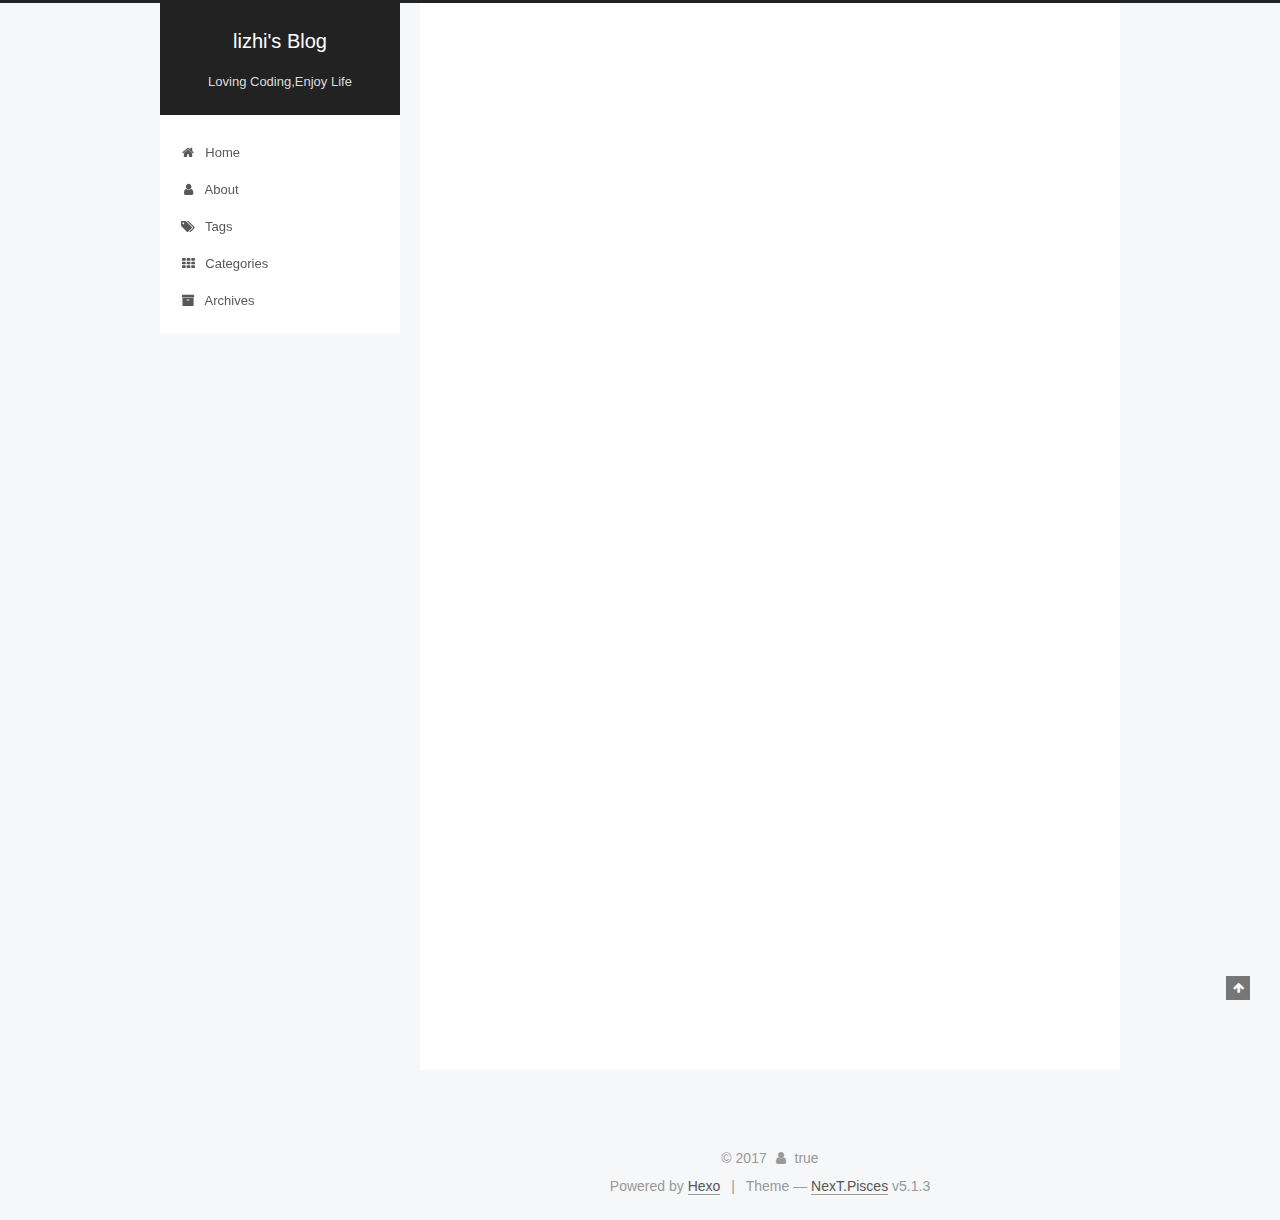
==== commit b210c2b3: "Site updated: 2017-12-27 14:33:04" ====
--- a/index.html
+++ b/index.html
@@ -5,7 +5,7 @@
   
 
 
-<html class="theme-next pisces use-motion" lang="zhililiu">
+<html class="theme-next pisces use-motion" lang="en">
 <head>
   <meta charset="UTF-8"/>
 <meta http-equiv="X-UA-Compatible" content="IE=edge" />
@@ -85,7 +85,7 @@
 <meta property="og:url" content="https://github.com/zhililiu/zhililiu.github.io.git/index.html">
 <meta property="og:site_name" content="lizhi&#39;s Blog">
 <meta property="og:description" content="llz-line">
-<meta property="og:locale" content="zhililiu">
+<meta property="og:locale" content="en">
 <meta name="twitter:card" content="summary">
 <meta name="twitter:title" content="lizhi&#39;s Blog">
 <meta name="twitter:description" content="llz-line">
@@ -136,7 +136,7 @@
 
 </head>
 
-<body itemscope itemtype="http://schema.org/WebPage" lang="zhililiu">
+<body itemscope itemtype="http://schema.org/WebPage" lang="en">
 
   
   
@@ -185,7 +185,7 @@
             
               <i class="menu-item-icon fa fa-fw fa-home"></i> <br />
             
-            Startseite
+            Home
           </a>
         </li>
       
@@ -195,7 +195,7 @@
             
               <i class="menu-item-icon fa fa-fw fa-user"></i> <br />
             
-            Über
+            About
           </a>
         </li>
       
@@ -215,7 +215,7 @@
             
               <i class="menu-item-icon fa fa-fw fa-th"></i> <br />
             
-            Kategorien
+            Categories
           </a>
         </li>
       
@@ -225,7 +225,7 @@
             
               <i class="menu-item-icon fa fa-fw fa-archive"></i> <br />
             
-            Archiv
+            Archives
           </a>
         </li>
       
@@ -291,7 +291,7 @@
                 <i class="fa fa-calendar-o"></i>
               </span>
               
-                <span class="post-meta-item-text">Veröffentlicht am</span>
+                <span class="post-meta-item-text">Posted on</span>
               
               <time title="Post created" itemprop="dateCreated datePublished" datetime="2017-12-25T20:20:22+08:00">
                 2017-12-25
@@ -424,7 +424,7 @@
                 <a href="/archives/">
               
                   <span class="site-state-item-count">1</span>
-                  <span class="site-state-item-name">Artikel</span>
+                  <span class="site-state-item-name">posts</span>
                 </a>
               </div>
             
@@ -476,7 +476,7 @@
 </div>
 
 
-  <div class="powered-by">Erstellt mit  <a class="theme-link" target="_blank" href="https://hexo.io">Hexo</a></div>
+  <div class="powered-by">Powered by <a class="theme-link" target="_blank" href="https://hexo.io">Hexo</a></div>
 
 
 
--- a/css/main.css
+++ b/css/main.css
@@ -1823,7 +1823,7 @@
   width: 4px;
   height: 4px;
   border-radius: 50%;
-  background: #d7e7b0;
+  background: #ff03ff;
 }
 .links-of-blogroll {
   font-size: 13px;
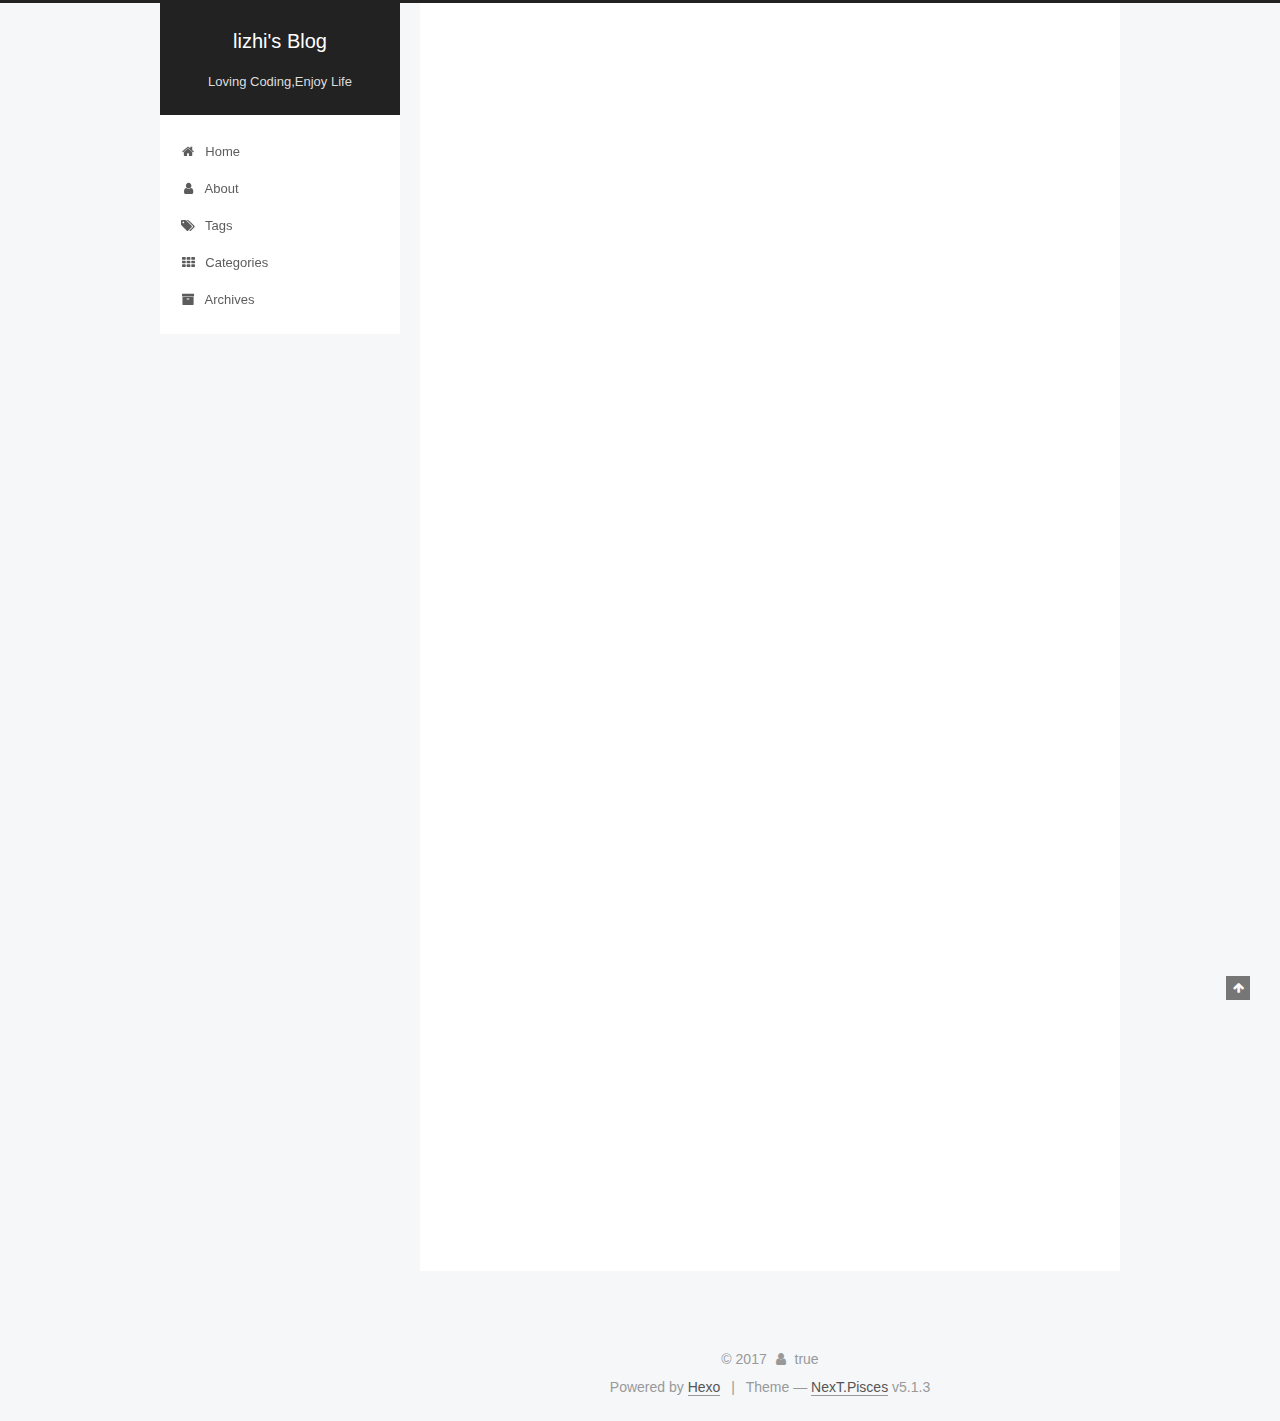
==== commit f4bf2fff: "Site updated: 2017-12-27 14:38:16" ====
--- a/index.html
+++ b/index.html
@@ -262,6 +262,125 @@
   
   
   <div class="post-block">
+    <link itemprop="mainEntityOfPage" href="https://github.com/zhililiu/zhililiu.github.io.git/2017/12/27/assdsad/">
+
+    <span hidden itemprop="author" itemscope itemtype="http://schema.org/Person">
+      <meta itemprop="name" content="John Doe">
+      <meta itemprop="description" content="">
+      <meta itemprop="image" content="/images/avatar.gif">
+    </span>
+
+    <span hidden itemprop="publisher" itemscope itemtype="http://schema.org/Organization">
+      <meta itemprop="name" content="lizhi's Blog">
+    </span>
+
+    
+      <header class="post-header">
+
+        
+        
+          <h1 class="post-title" itemprop="name headline">
+                
+                <a class="post-title-link" href="/2017/12/27/assdsad/" itemprop="url">assdsad</a></h1>
+        
+
+        <div class="post-meta">
+          <span class="post-time">
+            
+              <span class="post-meta-item-icon">
+                <i class="fa fa-calendar-o"></i>
+              </span>
+              
+                <span class="post-meta-item-text">Posted on</span>
+              
+              <time title="Post created" itemprop="dateCreated datePublished" datetime="2017-12-27T14:35:44+08:00">
+                2017-12-27
+              </time>
+            
+
+            
+
+            
+          </span>
+
+          
+
+          
+            
+          
+
+          
+          
+
+          
+
+          
+
+          
+
+        </div>
+      </header>
+    
+
+    
+    
+    
+    <div class="post-body" itemprop="articleBody">
+
+      
+      
+
+      
+        
+          
+            
+          
+        
+      
+    </div>
+    
+    
+    
+
+    
+
+    
+
+    
+
+    <footer class="post-footer">
+      
+
+      
+
+      
+
+      
+      
+        <div class="post-eof"></div>
+      
+    </footer>
+  </div>
+  
+  
+  
+  </article>
+
+
+    
+      
+
+  
+
+  
+  
+  
+
+  <article class="post post-type-normal" itemscope itemtype="http://schema.org/Article">
+  
+  
+  
+  <div class="post-block">
     <link itemprop="mainEntityOfPage" href="https://github.com/zhililiu/zhililiu.github.io.git/2017/12/25/hello-world/">
 
     <span hidden itemprop="author" itemscope itemtype="http://schema.org/Person">
@@ -423,7 +542,7 @@
               
                 <a href="/archives/">
               
-                  <span class="site-state-item-count">1</span>
+                  <span class="site-state-item-count">2</span>
                   <span class="site-state-item-name">posts</span>
                 </a>
               </div>
--- a/css/main.css
+++ b/css/main.css
@@ -1823,7 +1823,7 @@
   width: 4px;
   height: 4px;
   border-radius: 50%;
-  background: #ff03ff;
+  background: #ffdaff;
 }
 .links-of-blogroll {
   font-size: 13px;
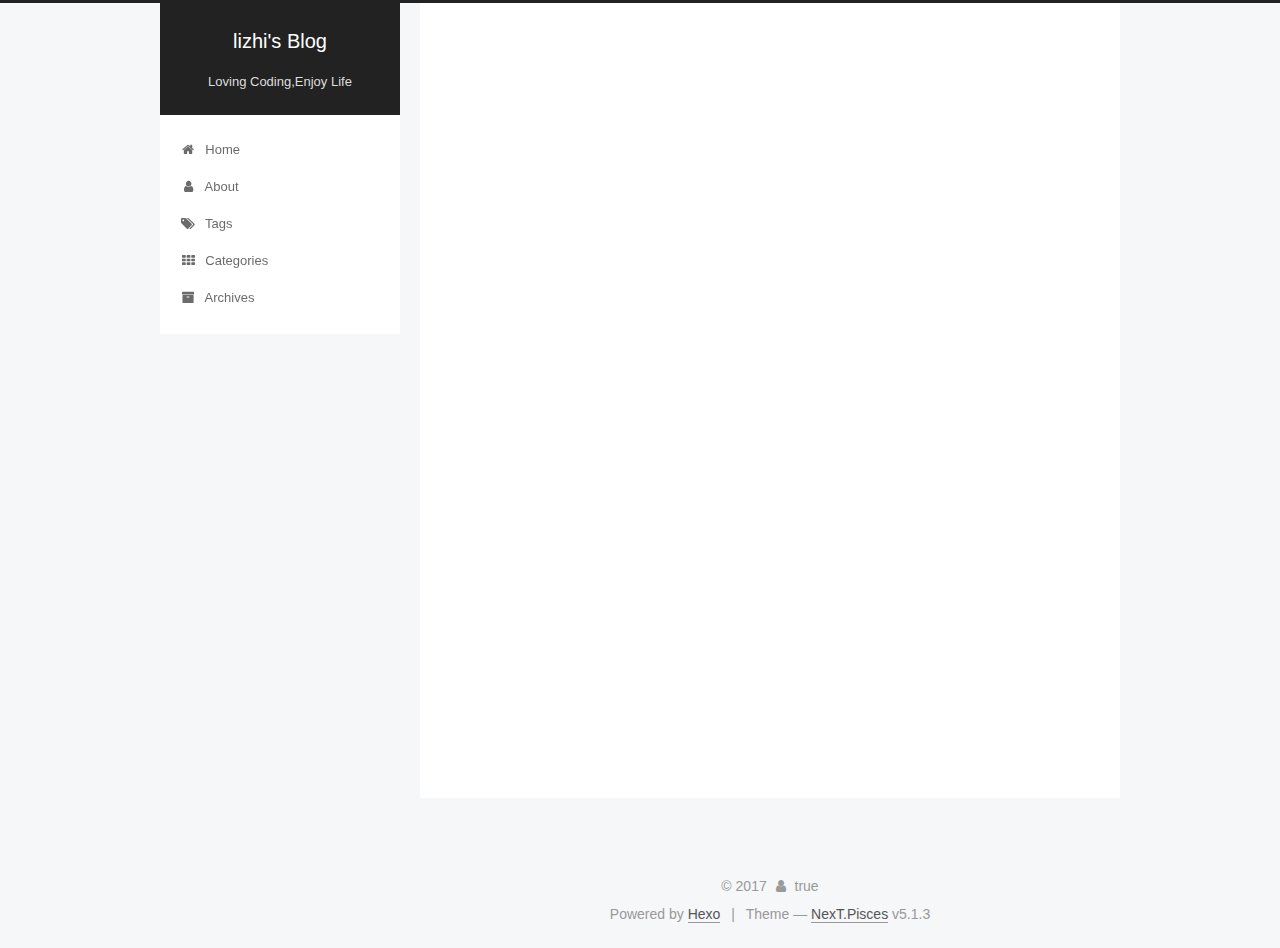
==== commit a0dc7fb7: "Site updated: 2017-12-27 15:07:14" ====
--- a/index.html
+++ b/index.html
@@ -262,6 +262,133 @@
   
   
   <div class="post-block">
+    <link itemprop="mainEntityOfPage" href="https://github.com/zhililiu/zhililiu.github.io.git/2017/12/27/我的第一篇博客/">
+
+    <span hidden itemprop="author" itemscope itemtype="http://schema.org/Person">
+      <meta itemprop="name" content="John Doe">
+      <meta itemprop="description" content="">
+      <meta itemprop="image" content="/images/avatar.gif">
+    </span>
+
+    <span hidden itemprop="publisher" itemscope itemtype="http://schema.org/Organization">
+      <meta itemprop="name" content="lizhi's Blog">
+    </span>
+
+    
+      <header class="post-header">
+
+        
+        
+          <h1 class="post-title" itemprop="name headline">
+                
+                <a class="post-title-link" href="/2017/12/27/我的第一篇博客/" itemprop="url">我的第一篇博客</a></h1>
+        
+
+        <div class="post-meta">
+          <span class="post-time">
+            
+              <span class="post-meta-item-icon">
+                <i class="fa fa-calendar-o"></i>
+              </span>
+              
+                <span class="post-meta-item-text">Posted on</span>
+              
+              <time title="Post created" itemprop="dateCreated datePublished" datetime="2017-12-27T15:01:01+08:00">
+                2017-12-27
+              </time>
+            
+
+            
+
+            
+          </span>
+
+          
+
+          
+            
+          
+
+          
+          
+
+          
+
+          
+
+          
+
+        </div>
+      </header>
+    
+
+    
+    
+    
+    <div class="post-body" itemprop="articleBody">
+
+      
+      
+
+      
+        
+          
+            <ul>
+<li><p>Red</p>
+</li>
+<li><p>Green</p>
+</li>
+<li><p>Blue</p>
+<h1 id="这是H1"><a href="#这是H1" class="headerlink" title="这是H1"></a>这是H1</h1><h2 id="这是H2"><a href="#这是H2" class="headerlink" title="这是H2"></a>这是H2</h2><h3 id="这是H3"><a href="#这是H3" class="headerlink" title="这是H3"></a>这是H3</h3></li>
+</ul>
+
+          
+        
+      
+    </div>
+    
+    
+    
+
+    
+
+    
+
+    
+
+    <footer class="post-footer">
+      
+
+      
+
+      
+
+      
+      
+        <div class="post-eof"></div>
+      
+    </footer>
+  </div>
+  
+  
+  
+  </article>
+
+
+    
+      
+
+  
+
+  
+  
+  
+
+  <article class="post post-type-normal" itemscope itemtype="http://schema.org/Article">
+  
+  
+  
+  <div class="post-block">
     <link itemprop="mainEntityOfPage" href="https://github.com/zhililiu/zhililiu.github.io.git/2017/12/27/assdsad/">
 
     <span hidden itemprop="author" itemscope itemtype="http://schema.org/Person">
@@ -368,134 +495,6 @@
 
 
     
-      
-
-  
-
-  
-  
-  
-
-  <article class="post post-type-normal" itemscope itemtype="http://schema.org/Article">
-  
-  
-  
-  <div class="post-block">
-    <link itemprop="mainEntityOfPage" href="https://github.com/zhililiu/zhililiu.github.io.git/2017/12/25/hello-world/">
-
-    <span hidden itemprop="author" itemscope itemtype="http://schema.org/Person">
-      <meta itemprop="name" content="John Doe">
-      <meta itemprop="description" content="">
-      <meta itemprop="image" content="/images/avatar.gif">
-    </span>
-
-    <span hidden itemprop="publisher" itemscope itemtype="http://schema.org/Organization">
-      <meta itemprop="name" content="lizhi's Blog">
-    </span>
-
-    
-      <header class="post-header">
-
-        
-        
-          <h1 class="post-title" itemprop="name headline">
-                
-                <a class="post-title-link" href="/2017/12/25/hello-world/" itemprop="url">Hello World</a></h1>
-        
-
-        <div class="post-meta">
-          <span class="post-time">
-            
-              <span class="post-meta-item-icon">
-                <i class="fa fa-calendar-o"></i>
-              </span>
-              
-                <span class="post-meta-item-text">Posted on</span>
-              
-              <time title="Post created" itemprop="dateCreated datePublished" datetime="2017-12-25T20:20:22+08:00">
-                2017-12-25
-              </time>
-            
-
-            
-
-            
-          </span>
-
-          
-
-          
-            
-          
-
-          
-          
-
-          
-
-          
-
-          
-
-        </div>
-      </header>
-    
-
-    
-    
-    
-    <div class="post-body" itemprop="articleBody">
-
-      
-      
-
-      
-        
-          
-            <p>Welcome to <a href="https://hexo.io/" target="_blank" rel="noopener">Hexo</a>! This is your very first post. Check <a href="https://hexo.io/docs/" target="_blank" rel="noopener">documentation</a> for more info. If you get any problems when using Hexo, you can find the answer in <a href="https://hexo.io/docs/troubleshooting.html" target="_blank" rel="noopener">troubleshooting</a> or you can ask me on <a href="https://github.com/hexojs/hexo/issues">GitHub</a>.</p>
-<h2 id="Quick-Start"><a href="#Quick-Start" class="headerlink" title="Quick Start"></a>Quick Start</h2><h3 id="Create-a-new-post"><a href="#Create-a-new-post" class="headerlink" title="Create a new post"></a>Create a new post</h3><figure class="highlight bash"><table><tr><td class="gutter"><pre><span class="line">1</span><br></pre></td><td class="code"><pre><span class="line">$ hexo new <span class="string">"My New Post"</span></span><br></pre></td></tr></table></figure>
-<p>More info: <a href="https://hexo.io/docs/writing.html" target="_blank" rel="noopener">Writing</a></p>
-<h3 id="Run-server"><a href="#Run-server" class="headerlink" title="Run server"></a>Run server</h3><figure class="highlight bash"><table><tr><td class="gutter"><pre><span class="line">1</span><br></pre></td><td class="code"><pre><span class="line">$ hexo server</span><br></pre></td></tr></table></figure>
-<p>More info: <a href="https://hexo.io/docs/server.html" target="_blank" rel="noopener">Server</a></p>
-<h3 id="Generate-static-files"><a href="#Generate-static-files" class="headerlink" title="Generate static files"></a>Generate static files</h3><figure class="highlight bash"><table><tr><td class="gutter"><pre><span class="line">1</span><br></pre></td><td class="code"><pre><span class="line">$ hexo generate</span><br></pre></td></tr></table></figure>
-<p>More info: <a href="https://hexo.io/docs/generating.html" target="_blank" rel="noopener">Generating</a></p>
-<h3 id="Deploy-to-remote-sites"><a href="#Deploy-to-remote-sites" class="headerlink" title="Deploy to remote sites"></a>Deploy to remote sites</h3><figure class="highlight bash"><table><tr><td class="gutter"><pre><span class="line">1</span><br></pre></td><td class="code"><pre><span class="line">$ hexo deploy</span><br></pre></td></tr></table></figure>
-<p>More info: <a href="https://hexo.io/docs/deployment.html" target="_blank" rel="noopener">Deployment</a></p>
-
-          
-        
-      
-    </div>
-    
-    
-    
-
-    
-
-    
-
-    
-
-    <footer class="post-footer">
-      
-
-      
-
-      
-
-      
-      
-        <div class="post-eof"></div>
-      
-    </footer>
-  </div>
-  
-  
-  
-  </article>
-
-
-    
   </section>
 
   
--- a/css/main.css
+++ b/css/main.css
@@ -1823,7 +1823,7 @@
   width: 4px;
   height: 4px;
   border-radius: 50%;
-  background: #ffdaff;
+  background: #9fe722;
 }
 .links-of-blogroll {
   font-size: 13px;
